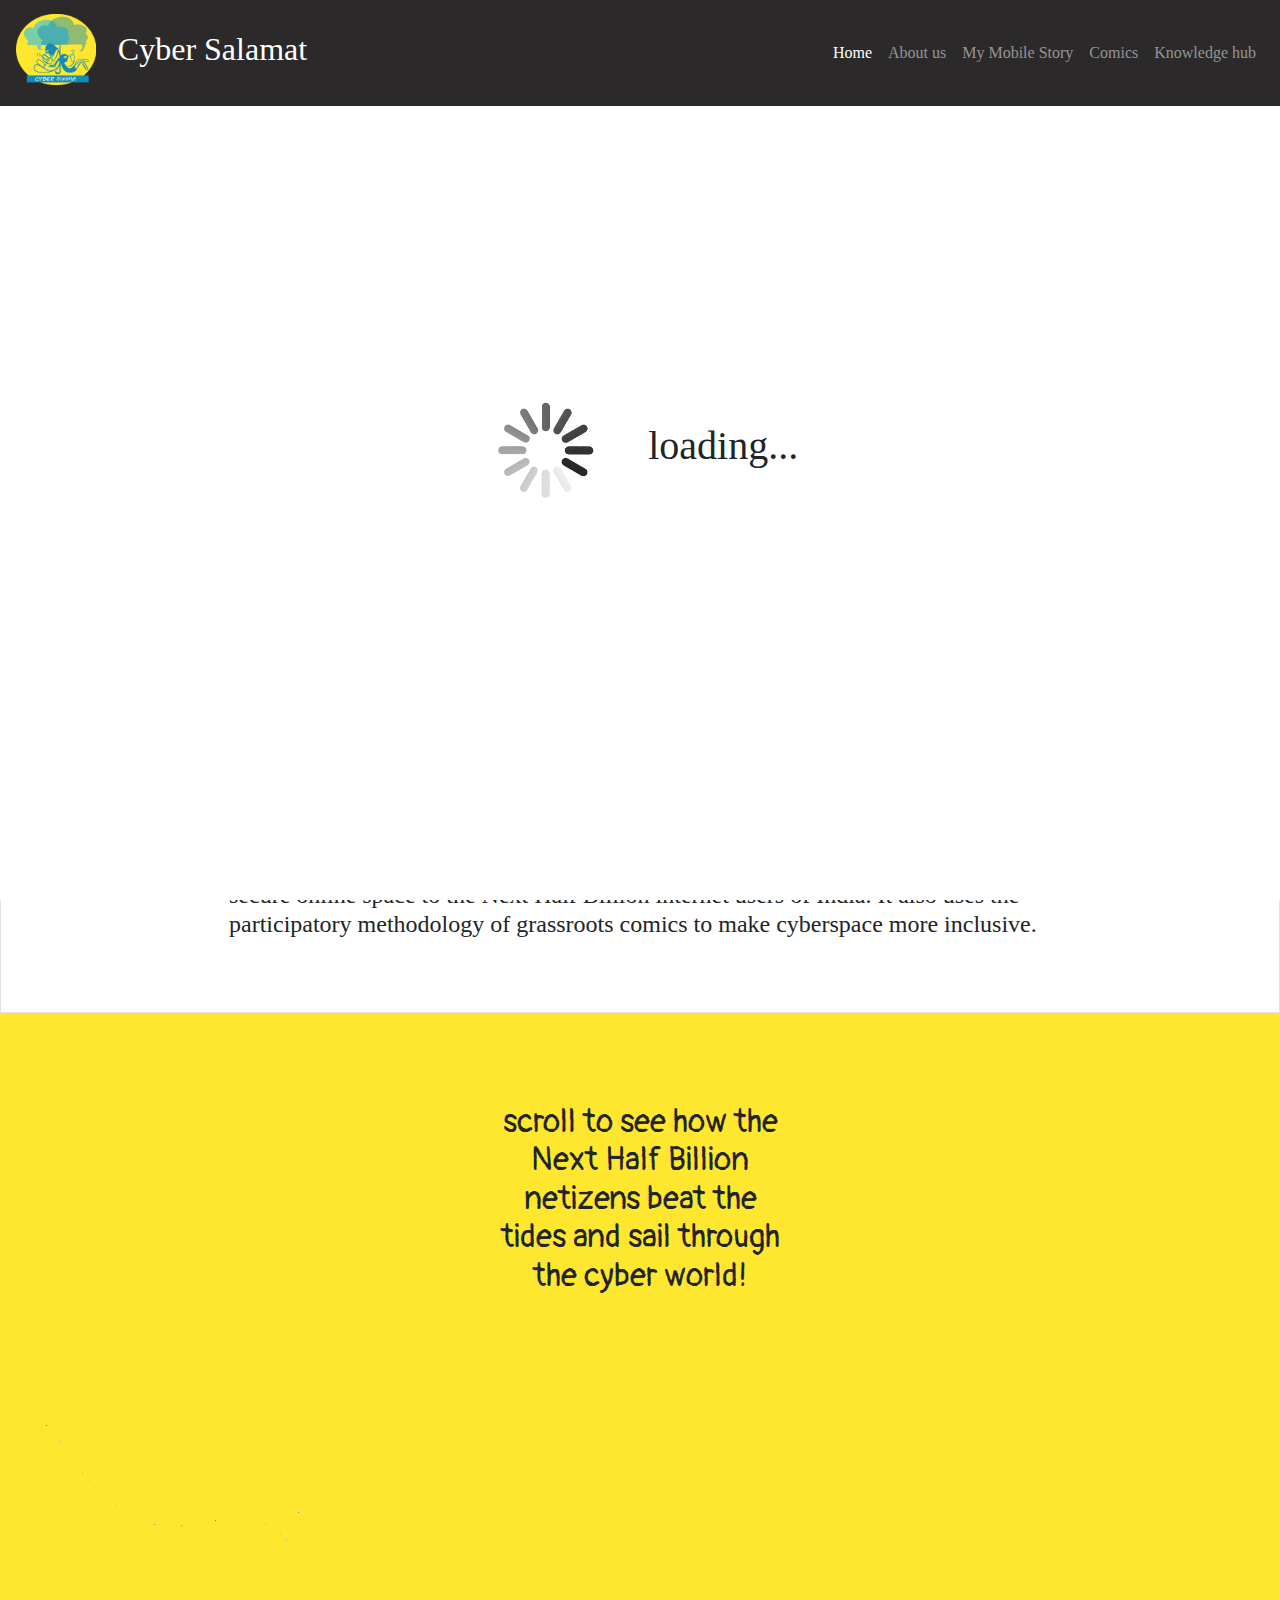
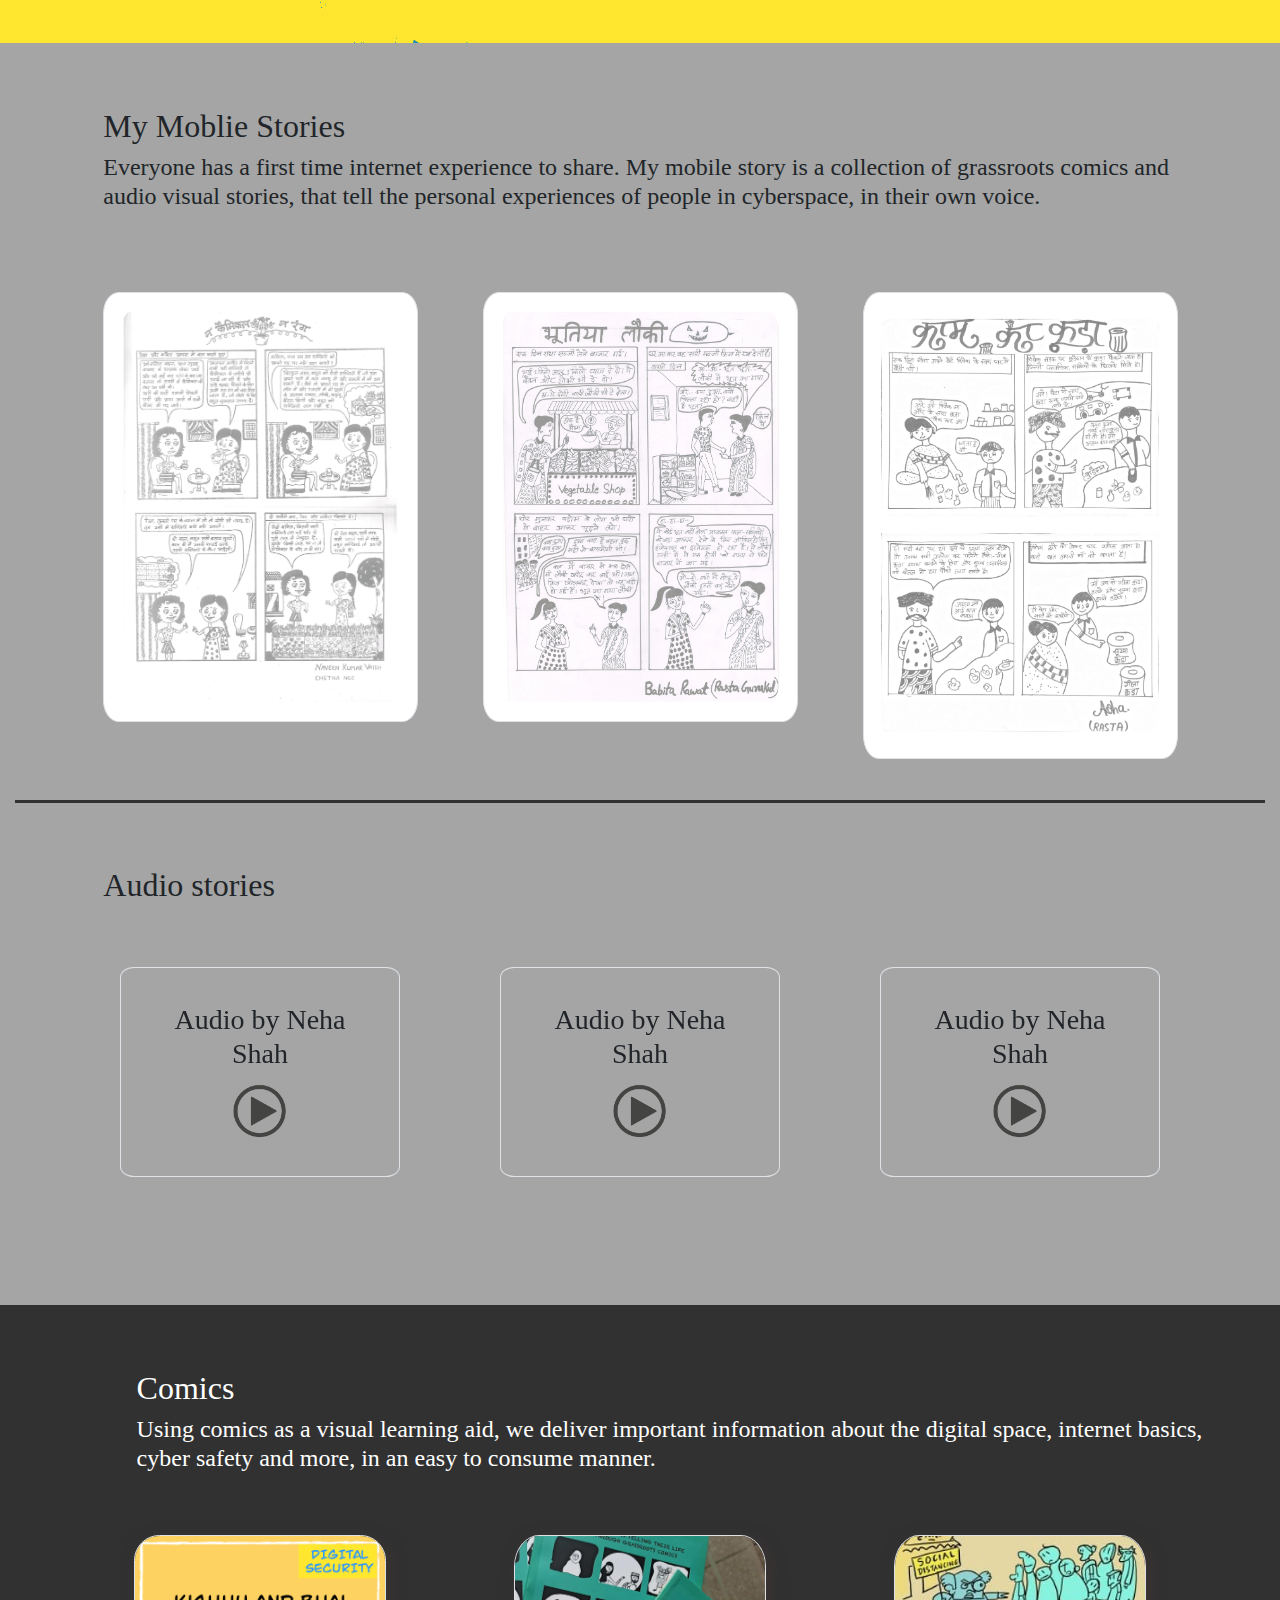
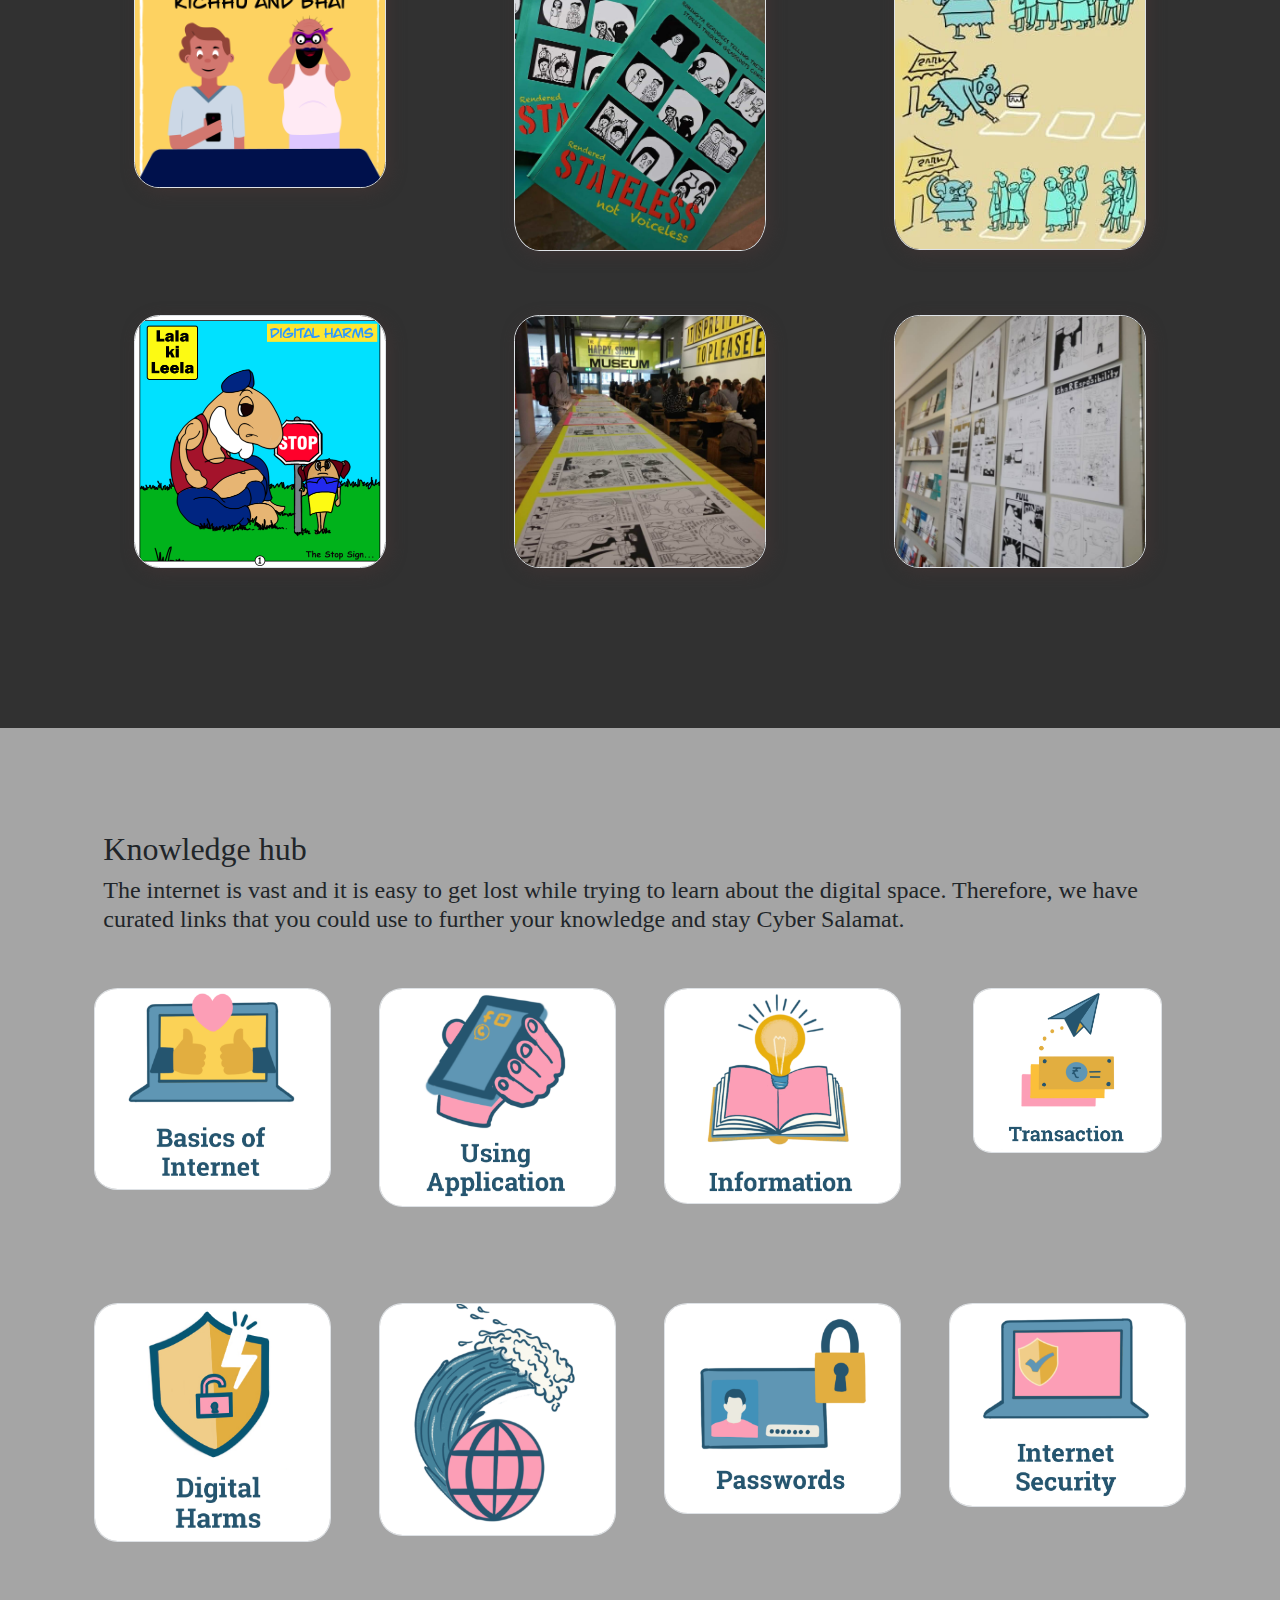
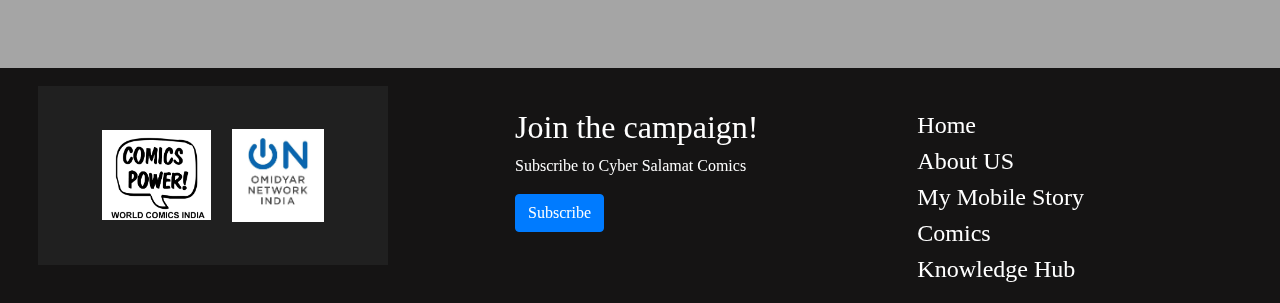
==== index.html @ 1f4165ba "final touches to home" ====
<!DOCTYPE html>
<html lang="en">

<head>
  <!-- Required meta tags -->
  <meta charset="utf-8" />
  <meta name="viewport" content="width=device-width, initial-scale=1, shrink-to-fit=no" />

  <!-- Bootstrap CSS -->
  <link rel="stylesheet" href="https://maxcdn.bootstrapcdn.com/bootstrap/4.0.0/css/bootstrap.min.css"
    integrity="sha384-Gn5384xqQ1aoWXA+058RXPxPg6fy4IWvTNh0E263XmFcJlSAwiGgFAW/dAiS6JXm" crossorigin="anonymous" />

  <!-- font-awesome -->
  <link rel="stylesheet" href="https://cdnjs.cloudflare.com/ajax/libs/font-awesome/4.7.0/css/font-awesome.css" />

  <!-- google - fonts -->
  <link href='https://fonts.googleapis.com/css?family=Pangolin' rel='stylesheet'>

  <link rel="stylesheet" href="./css/index.css" />

  <title>Digital Safty Campaign</title>
  <link rel="shortcut icon" href="./images/logo.ico" />
</head>

<body onresize="calcHeight()">
  <!-- header -->
  <header>

    <div class="loader">
      <img src="./images/loader.gif" alt="loading...">
      <h1>
        loading...
      </h1>
    </div>
    <div class="container-fluid p-0 m-0">

      <nav class="
          navbar navbar-expand-lg navbar-dark 
          scrolling-navbar
        ">
        <!-- <div class="container"> -->


        <a class="navbar-brand nav-title-div" href="#">
          <img src="./images/logo.png" class="nav-img" width="80" height="80" alt="">
          Cyber Salamat
        </a>

        <button class="navbar-toggler" type="button" data-toggle="collapse" data-target="#navbarSupportedContent"
          aria-controls="navbarSupportedContent" aria-expanded="false" aria-label="Toggle navigation">
          <span class="navbar-toggler-icon"></span>
        </button>

        <div class="collapse navbar-collapse" id="navbarSupportedContent">
          <ul class="navbar-nav mr-auto w-100 justify-content-end">
            <li class="nav-item active">
              <a class="nav-link section-name" href="#">Home </a>
            </li>
            <li class="nav-item">
              <a class="nav-link section-name" href="#">About us</a>
            </li>
            <li class="nav-item">
              <a class="nav-link section-name" href="#">My Mobile Story</a>
            </li>
            <li class="nav-item">
              <a class="nav-link section-name" href="#">Comics</a>
            </li>
            <li class="nav-item">
              <a class="nav-link section-name" href="#">Knowledge hub</a>
            </li>
          </ul>
          <!-- <form class="form-inline my-2 my-lg-0">
                <input class="form-control mr-sm-2" type="search" placeholder="Search" aria-label="Search">
                <button class="btn btn-outline-success my-2 my-sm-0" type="submit">Search</button>
              </form> -->
          <!-- <form class="form-inline">
            <div class="md-form my-0 ml-2">
              <input class="form-control" width="120%" type="text" placeholder="Search" aria-label="Search" />
            </div>
          </form> -->
        </div>
        <!-- </div> -->
      </nav>
    </div>

    <div class="container-fluid intro_section">
      <div class="row">
        <div class="col-md-12 text-center text-white header-text">
          <h2>
            Making internet safe and inclusive with comics!
          </h2>
        </div>
      </div>
      <div class="row">
        <div class="col-md-12">
          <img src="./images/cover.gif" alt="" class="cover-img">
        </div>

      </div>
    </div>

    </div>
  </header>
  <!-- header -->

  <!-- main content -->
  <main>
    <div class="container-fluid mt-2 border">
      <div class="row">
        <div class="col-sm-2"></div>
        <div class="col-sm-8">
          <div class="content whitePage">
            <h4>
              Cyber Salamat is a Digital Safety Campaign that aims to educate, and provide a secure
              online space to the Next Half Billion internet users of India. It also uses the
              participatory methodology of grassroots comics to make cyberspace more inclusive.
            </h4>
            <br>
          </div>
        </div>
      </div>
    </div>

    <div class="container-fluid  m-0 p-0">
      <div class="horizontal-section">
        <div class="sticky-wrapper">
          <div class="element-wrapper">

            <img src="./images/00n.gif" class=" horizontal-img" width="100%" alt="img1">

            <div class="horizontal-title text-center">
              <h2>
                scroll to see how the<br>
                Next Half Billion<br>
                netizens beat the<br>
                tides and sail through<br>
                the cyber world!<br>

              </h2>
            </div>

            <div class="horizontal-div">
              <img src="./images/01n.gif" class=" horizontal-img" alt="img1">
              <div class="bubble bubble1">
                <img src="./images/01.png" class="img-fluid" alt="img1">
                <p>All set to diving into the digital world!
                </p>
              </div>

              <div class="bubble bubble2">
                <img src="./images/02.png" class="img-fluid" alt="img1">
                <p>Ohhh mara mara mara ! <br>
                  I hope no shark bytes my data</p>
              </div>

              <div class="bubble bubble3">
                <img src="./images/03.png" class="img-fluid" alt="img1">
                <p>Macchli jal ki rani hai.
                  Online bechne mein <br>
                  kitni asani hai.
                </p>
              </div>
            </div>

            <div class="horizontal-div">
              <img src="./images/02n.gif" class=" horizontal-img" alt="img1">
              <div class="bubble bubble4">
                <img src="./images/04.png" class="img-fluid" alt="img1">
                <p>It is called wi-fi asana.
                  Mind and soul feel uplifted
                </p>
              </div>

              <div class="bubble bubble5">
                <img src="./images/05.png" class="img-fluid" alt="img1">
                <p>Don’t want to stop riding
                  the waves now
                </p>
              </div>

              <div class="bubble bubble6">
                <img src="./images/06.png" class="img-fluid" alt="img1">
                <p>Ha Ha Ha ...All good things
                  come with <br>
                  strings attached
                </p>
              </div>
            </div>

            <div class="horizontal-div">
              <img src="./images/03n.gif" class=" horizontal-img" alt="img1">

              <div class="bubble bubble7">
                <img src="./images/07.png" class="img-fluid" alt="img1">
                <p>Watch out! Candies come
                  with conditions applied.
                </p>
              </div>

              <div class="bubble bubble8">
                <img src="./images/08.png" class="img-fluid" alt="img1">
                <p> Ye jo public hai<br>
                  Sab JaanNa Chahti Hai.<br>
                  Be careful
                </p>
              </div>
            </div>

            <div class="horizontal-div">
              <img src="./images/04n.gif" class=" horizontal-img" alt="img1">

              <div class="bubble bubble9">
                <img src="./images/09.png" class="img-fluid" alt="img1">
                <p>Scrolling is fun<br>
                  Trolling is not
                </p>
              </div>

              <div class="bubble bubble10">
                <img src="./images/10.png" class="img-fluid" alt="img1">
                <p>WARNING: Data hackers ahead!
                  Stay in control of the steering wheel
                </p>
              </div>
            </div>

            <div class="horizontal-div">
              <img src="./images/05n.gif" class=" horizontal-img" alt="img1">

              <div class="bubble bubble11">
                <img src="./images/11.png" class="img-fluid" alt="img1">
                <p>Now we are Doctors without Borders.
                  Thanks to the Telemedicine
                </p>
              </div>

              <div class="bubble bubble12">
                <img src="./images/12.png" class="img-fluid" alt="img1">
                <p>Digital-Divide is there.
                  But Netizens are also Multiplying!
                </p>
              </div>
            </div>
          </div>
        </div>
      </div>
    </div>



    <div class="container-fluid comics">
      <div class="container">

        <div class="row comics-heading">
          <h2>
            My Moblie Stories
          </h2>
          <h4>
            Everyone has a first time internet experience to share. My mobile story is a collection of grassroots
            comics and audio visual stories, that tell the personal experiences of people in cyberspace, in their
            own voice.
          </h4>
        </div>

        <div class="row  d-flex align-items-stretch">

          <div class="col-md-4">
            <div class="comic-img-div text-center border">
              <img src="./images/comic1.jpg" class="comic-img" alt="img">
            </div>
          </div>

          <div class="col-md-4">
            <div class="comic-img-div text-center border">
              <img src="./images/comic2.jpg" class="comic-img" alt="img">
            </div>
          </div>

          <div class="col-md-4">
            <div class="comic-img-div text-center border">
              <img src="./images/comic3.jpg" class="comic-img" alt="img">
            </div>
          </div>
        </div>
      </div>
      <div class="hr-black mt-4"></div>
      <div class="container audio">
        <div class="row audio-heading">
          <h2>
            Audio stories
          </h2>
        </div>
        <div class="row">
          <div class="col-md-4 text-center ">
            <audio id="track1">
              <source src="./audio/audio1.mp3" type="audio/mpeg" />
            </audio>

            <div class="playpause border">
              <h3>
                Audio by Neha Shah
              </h3>

              <img src="./images/play.png" id="playpause1" calt="play">
            </div>

          </div>

          <div class="col-md-4 text-center ">
            <audio id="track2">
              <source src="./audio/audio1.mp3" type="audio/mpeg" />
            </audio>
            <div class="playpause border">
              <h3>
                Audio by Neha Shah
              </h3>
              <img src="./images/play.png" id="playpause2" alt="play">
            </div>
          </div>

          <div class="col-md-4 text-center ">
            <audio id="track3">
              <source src="./audio/audio1.mp3" type="audio/mpeg" />
            </audio>
            <div class="playpause border">
              <h3>
                Audio by Neha Shah
              </h3>
              <img src="./images/play.png" id="playpause3" width="" alt="play">
            </div>
          </div>
        </div>
      </div>
    </div>


    <div class="container-fluid posts">
      <div class="container">
        <div class="row insta-heading text-white">
          <h2>
            Comics
          </h2>
          <h4>
            Using comics as a visual learning aid, we deliver important information about
            the digital space, internet basics, cyber safety and more, in an easy to consume manner.
          </h4>
        </div>

        <div class="row d-flex align-items-stretch">
          <div class="col-sm-4 p-4">
            <div class="instaPost m-2 text-center">
              <img src="./images/post1.png" class="border img-insta" width="100%" alt="img_post">
            </div>
          </div>

          <div class="col-sm-4 p-4">
            <div class="instaPost m-2 text-center">
              <img src="./images/post2.jpg" class="border img-insta" width="100%" alt="img_post">
            </div>
          </div>

          <div class="col-sm-4 p-4">
            <div class="instaPost m-2 text-center ">
              <img src="./images/post3.jpg" class="border img-insta" width="100%" alt="img_post">
            </div>
          </div>
        </div>

        <div class="row d-flex align-items-stretch">
          <div class="col-sm-4 p-4">
            <div class="instaPost m-2 text-center ">
              <img src="./images/post4.png" class="border img-insta" width="100%" alt="img_post">
            </div>
          </div>

          <div class="col-sm-4 p-4">
            <div class="instaPost m-2 text-center">
              <img src="./images/post5.jpg" class="border img-insta" width="100%" alt="img_post">
            </div>
          </div>

          <div class="col-sm-4 p-4">
            <div class="instaPost m-2 text-center">
              <img src="./images/post6.jpg" class="border img-insta" width="100%" alt="img_post">
            </div>
          </div>
        </div>
      </div>
    </div>


    <div class="container-fluid edu">
      <div class="container">

        <div class="row edu-heading text-black">
          <h2>
            Knowledge hub
          </h2>
          <h4>
            The internet is vast and it is easy to get lost while trying to learn about the digital space. Therefore, we
            have curated links that you could use to further your knowledge and stay Cyber Salamat.
          </h4>
        </div>
        <div class="row pb-4">
          <div class="col-md-3 text-center align-items-stretch  p-4">
            <a href="#">
              <img src="./images/edu1.png" class="border edu-img" width="100%" alt="img1">
            </a>
          </div>

          <div class="col-md-3 text-center align-items-stretch p-4">
            <a href="#">
              <img src="./images/edu2.png" class="edu-img border" width="100%" alt="img1">
            </a>
          </div>

          <div class="col-md-3 text-center align-items-stretch p-4">
            <a href="#">
              <img src="./images/edu3.png" class="edu-img border" width="100%" alt="img1">
            </a>
          </div>

          <div class="col-md-3 text-center align-items-stretch p-4">
            <a href="#">
              <img src="./images/edu4.png" class="edu-img border" width="80%" alt="img1">
            </a>
          </div>
        </div>

        <div class="row pt-4">
          <div class="col-md-3 text-center align-items-stretch p-4">
            <a href="#">
              <img src="./images/edu5.png" class="edu-img border" width="100%" alt="img1">
            </a>
          </div>

          <div class="col-md-3 text-center align-items-stretch p-4">
            <a href="#">
              <img src="./images/edu6.png" class="border edu-img" width="100%" alt="img1">
            </a>
          </div>

          <div class="col-md-3 text-center align-items-stretch p-4">
            <a href="#">
              <img src="./images/edu7.png" class="border edu-img" width="100%" alt="img1">
            </a>
          </div>

          <div class="col-md-3 text-center align-items-stretch p-4">
            <a href="#">
              <img src="./images/edu8.png" class="border edu-img" width="100%" alt="img1">
            </a>
          </div>
        </div>
      </div>
    </div>


    <div class="container">

    </div>
  </main>
  <!-- main content -->

  <!-- footer bar -->
  <footer class="text-white">
    <div class="container-fluid">
      <div class="row">
        <div class="col-md-4 text-center footer-div">
          <div class="footer-logo">
            <img src="./images/logo_footer.png" alt="footer1" width="45%">
            <img src="./images/logo1_footer.jpg" alt="footer2" width="39%">

          </div>
        </div>
        <div class="col-md-4 ">
          <div class="subscribe">
            <div class="row link-heading text-center">
              <h2>
                Join the campaign!
              </h2>
              <br>
              <p>
                Subscribe to Cyber Salamat Comics
              </p>

              <button class="btn btn-primary" type="submit">Subscribe</button>
            </div>
            
            <div class="icons">

            </div>
            <!-- <div class="row link-lists justify-content-center">
              <ul>
                <li>
                  About Us
                </li>
                <li>
                  Comics
                </li>
                <li>
                  Campaigns
                </li>
                <li>
                  Blogs
                </li>
              </ul>
            </div> -->
          </div>
        </div>
        <div class="col-md-4 links text-center">
          <ul>
            <li>
              Home
            </li>
            <li>
              About US
            </li>
            <li>
              My Mobile Story
            </li>
            <li>
              Comics
            </li>
            <li>
              Knowledge Hub
            </li>
          </ul>
        </div>
      </div>
    </div>

  </footer>
  <!-- footer bar -->

  <!-- Optional JavaScript -->
  <!-- jQuery first, then Popper.js, then Bootstrap JS -->
  <script src="https://code.jquery.com/jquery-3.2.1.slim.min.js"
    integrity="sha384-KJ3o2DKtIkvYIK3UENzmM7KCkRr/rE9/Qpg6aAZGJwFDMVNA/GpGFF93hXpG5KkN"
    crossorigin="anonymous"></script>
  <script src="https://cdnjs.cloudflare.com/ajax/libs/popper.js/1.12.9/umd/popper.min.js"
    integrity="sha384-ApNbgh9B+Y1QKtv3Rn7W3mgPxhU9K/ScQsAP7hUibX39j7fakFPskvXusvfa0b4Q"
    crossorigin="anonymous"></script>
  <script src="https://maxcdn.bootstrapcdn.com/bootstrap/4.0.0/js/bootstrap.min.js"
    integrity="sha384-JZR6Spejh4U02d8jOt6vLEHfe/JQGiRRSQQxSfFWpi1MquVdAyjUar5+76PVCmYl"
    crossorigin="anonymous"></script>
  <script src="./js/index.js" type="text/javascript"></script>
</body>

</html>
---- css/index.css ----
* {
  margin: 0;
  padding: 0;
  font-family: Cambria, Cochin, Georgia, Times, "Times New Roman", serif;
}
/* body,
html{
  height: 100%;
} */

#header {
  position: absolute;
  z-index: 10;
  width: 100%;
}

.loader {
  position: fixed;
  z-index: 99;
  top: 0;
  left: 0;
  width: 100vw;
  height: 100vh;
  background: white;
  display: flex;
  justify-content: center;
  align-items: center;
}

.loader > img {
  width: 10%;
  margin-right: 3%;
}

.loader.hidden {
  animation: fadeOut 1s;
  animation-fill-mode: forwards;
}

@keyframes fadeOut {
  100% {
      opacity: 0;
      visibility: hidden;
  }
}

.header-text h2{
  font-size: 200%;
  text-align: center;
  padding-top: 3%;
}

.cover-img{
  margin: 3% 7%;
  width: 86%;
}

.intro_section {
  /* height: calc(100vh - 10px); */
  /* height: 100vh; */
  background-color: rgba(0, 0, 0, 0.7);
  /* background-image: url("../images/cover1.gif"); */
  /* background-position: center; */
  /* background-repeat: no-repeat; */
  /* background-size: cover; */
  padding-top: 106px;
  /* padding: 10% 0 0% 0; */
  width: 100%;
}


.navbar-dark {
  background-color: rgb(43, 41, 41) !important;
}

.nav-img {
  position: relative;
  top: 1px;
  margin-right: 5%;
}

.nav-title-div {
  visibility: visible;
  font-size: 200%;
}


.header-imgText{
  position: relative;
  top: 12%;
}

.header-imgText img{
  width: 16%;
  padding-left: 2%;
}

.header-imgText h2{
  position: relative;
  top: 23%;
}


.w-100 {
  width: 100% !important;
}

.whitePage{
  margin-top: 5%;
  margin-bottom: 5%;
}

/* 
#header-text h1 {
  font-weight: 500;
  font-size: 325%;
  line-height: 110%;
} */

.hr-white {
  border-top: 3px white solid;
}

.hr-black {
  border-top: 3px #313131 solid;
}

.horizontal-section {
  background-color: white;
}

.sticky-wrapper {
  position: sticky;
  top: 170px;
  width: 100%;
  overflow: hidden;
}

.element-wrapper {
  min-width: 100%;
  position: relative;
  display: flex;
}

.horizontal-img {
  height: calc(100vh - 270px);
  z-index: 10;
  margin-left: -1px;
}
.horizontal-div {
  position: relative;
}
.bubble img {
  position: relative;
}
.bubble {
  top: 0%;
  position: absolute;
  z-index: 20;
}
@media (min-width: 991px) {
  .bubble {
    opacity: 0;
  }
}
.horizontal-title {
  z-index: 20;
  position: absolute;
  padding-top: 90px;
  /* font-family: ; */

  vertical-align: middle;
  width: 100%;
  height: 100%;
}

.horizontal-title h2{
  font-family: 'Pangolin';
}

.bubble1 {
  left: 13%;
  width: 18%;
}
.bubble2 {
  left: 33%;
  width: 21%;
}
.bubble3 {
  left: 57%;
  width: 21%;
  top: 0%;
}
.bubble4 {
  left: 9%;
  width: 28%;
}
.bubble5 {
  left: 50%;
  top: 18%;
  width: 13%;
}
.bubble6 {
  left: 81%;
  width: 21%;
}
.bubble7 {
  left: 30%;
  width: 23%;
  top: 3%;
}
.bubble8 {
  left: 86%;
  width: 16%;
  top: 12%;
}
.bubble9 {
  left: 17%;
  width: 12%;
  top: 8%;
}
.bubble10 {
  left: 61%;
  width: 25%;
}
.bubble11 {
  left: 17%;
  width: 23%;
}

.bubble12 {
  left: 47%;
  width: 17%;
}

.bubble p {
  font-family: 'Pangolin';
  font-weight: 600;
  font-size: 110%;
  position: absolute;
  text-align: center;
}
.bubble1 p {
  left: 10%;
  width: 80%;
  top: 16%;
}
.bubble2 p {
  left: 16%;
  width: 69%;
  top: 17%;
  /* font-size: 130% !important; */
}
.bubble3 p {
  left: 20%;
  width: 60%;
  top: 25%;
}
.bubble4 p {
  left: 13%;
  width: 76%;
  top: 25%;
  font-size: 130%;
}
.bubble5 p {
  left: 28%;
  width: 54%;
  top: 36%;
}
.bubble6 p {
  left: 27%;
  width: 60%;
  top: 25%;
}
.bubble7 p {
  left: 16%;
  width: 73%;
  top: 28%;
}
.bubble8 p {
  left: 25%;
  width: 52%;
  top: 37%;
}
.bubble9 p {
  left: 7%;
  width: 86%;
  top: 24%;
}
.bubble10 p {
  left: 23%;
  width: 60%;
  top: 28%;
}
.bubble11 p {
  left: 10%;
  width: 81%;
  top: 25%;
}
.bubble12 p {
  left: 20%;
  width: 66%;
  top: 21%;
}

.edu{
  padding-top: 8%;
  padding-bottom: 8%;
  background-color: #A5A5A5;
}
.edu-heading{
  padding-left: 3%;
  padding-bottom: 2%;
}

.edu-img{
  border-radius: 10%;
}

.comics-heading {
  padding-left: 3%;
  padding-bottom: 5%;
}

.comics {
  padding-top: 5%;
  padding-bottom: 10%;
  background-color: #A5A5A5;
}

.comic-img-div {
  padding: 5%;
  margin: 5%;
  border-radius: 5%;
  width: 90%;
  display: flex;
  flex-direction: row;
  justify-content: center;
  background-color: white;

}

.comic-img {
  width: 100%;
  height: 100%;
  margin: auto;
  transition: 0.5s;
  opacity: 0.5;
  border-radius: 5%;

}

.comic-img:hover {
  transform: scale(1.3);
  z-index: 2;
  opacity: 1;
  box-shadow: 0 25px 40px rgba(0, 0, 0, 0.5);
  border-radius: 5%;

}

.posts{
  background-color: #313131;
  padding-top: 5%;
  padding-bottom: 10%;
}

.insta-heading {
  padding-left: 6%;
  padding-bottom: 2%;
}

.img-insta {
  display: block;
  width: 80%;
  border-radius: 10%;
  height: auto;
  margin: auto;
  box-shadow: rgb(61, 51, 51) 4px 4px 15px;
}

.audio{
  background-color: #A5A5A5;
  padding-top: 5%;
  /* padding-bottom: 10%; */
}
.audio-heading{
  padding-left: 3%;
  padding-bottom: 5%;
}

.playpause img {
  margin: 0 35%;
  width: 30%;
}
.playpause{
  padding: 10%;
  margin: 0 10%;
  border-radius: 5%;
}


footer {
  background-color: #151414;
  height: 100%;
  /* padding: 3% 0 2% 0; */
}

.footer-div{
padding-left: 3%;
padding-right: 3%;
}

.footer-logo {
  background-color: #202020;

  margin-top: 5%;
  padding: 10%;
  margin-bottom: 5%;
}

.footer-logo img{
  padding: 3%;
}
.link-heading{
  width: 90%;
  margin: 0 auto;
}

.subscribe{
  padding: 10% 15%;
}

.links{
  padding-top: 3%;
  padding-left: 5%;
}

.link-lists{
  font-size: 130%;
  
}

.link-lists ul{
  list-style-type: none;
  position: absolute;
}

.links ul {
  text-align: left !important;
  list-style-type: none;
  font-size: 150%;
  /* padding: 0;
  margin: 0; */
}
.icons li {
  display: inline-block;
}

.icons a i {
  display: block;
  width: 40px;
  height: 40px;
  border-radius: 50%;
  text-align: center;
  line-height: 40px;
  background: #000;
  margin-right: 5px;
  color: #fff;
}

.icons a i.fa-facebook {
  background-color: #3b5998;
}
.icons a i.fa-twitter {
  background-color: #55acee;
}
.icons a i.fa-google-plus {
  background-color: #dd4b39;
}
.icons a i.fa-linkedin {
  background-color: #0976b4;
}
.icons a i.fa-instagram {
  background-color: #b7242a;
}
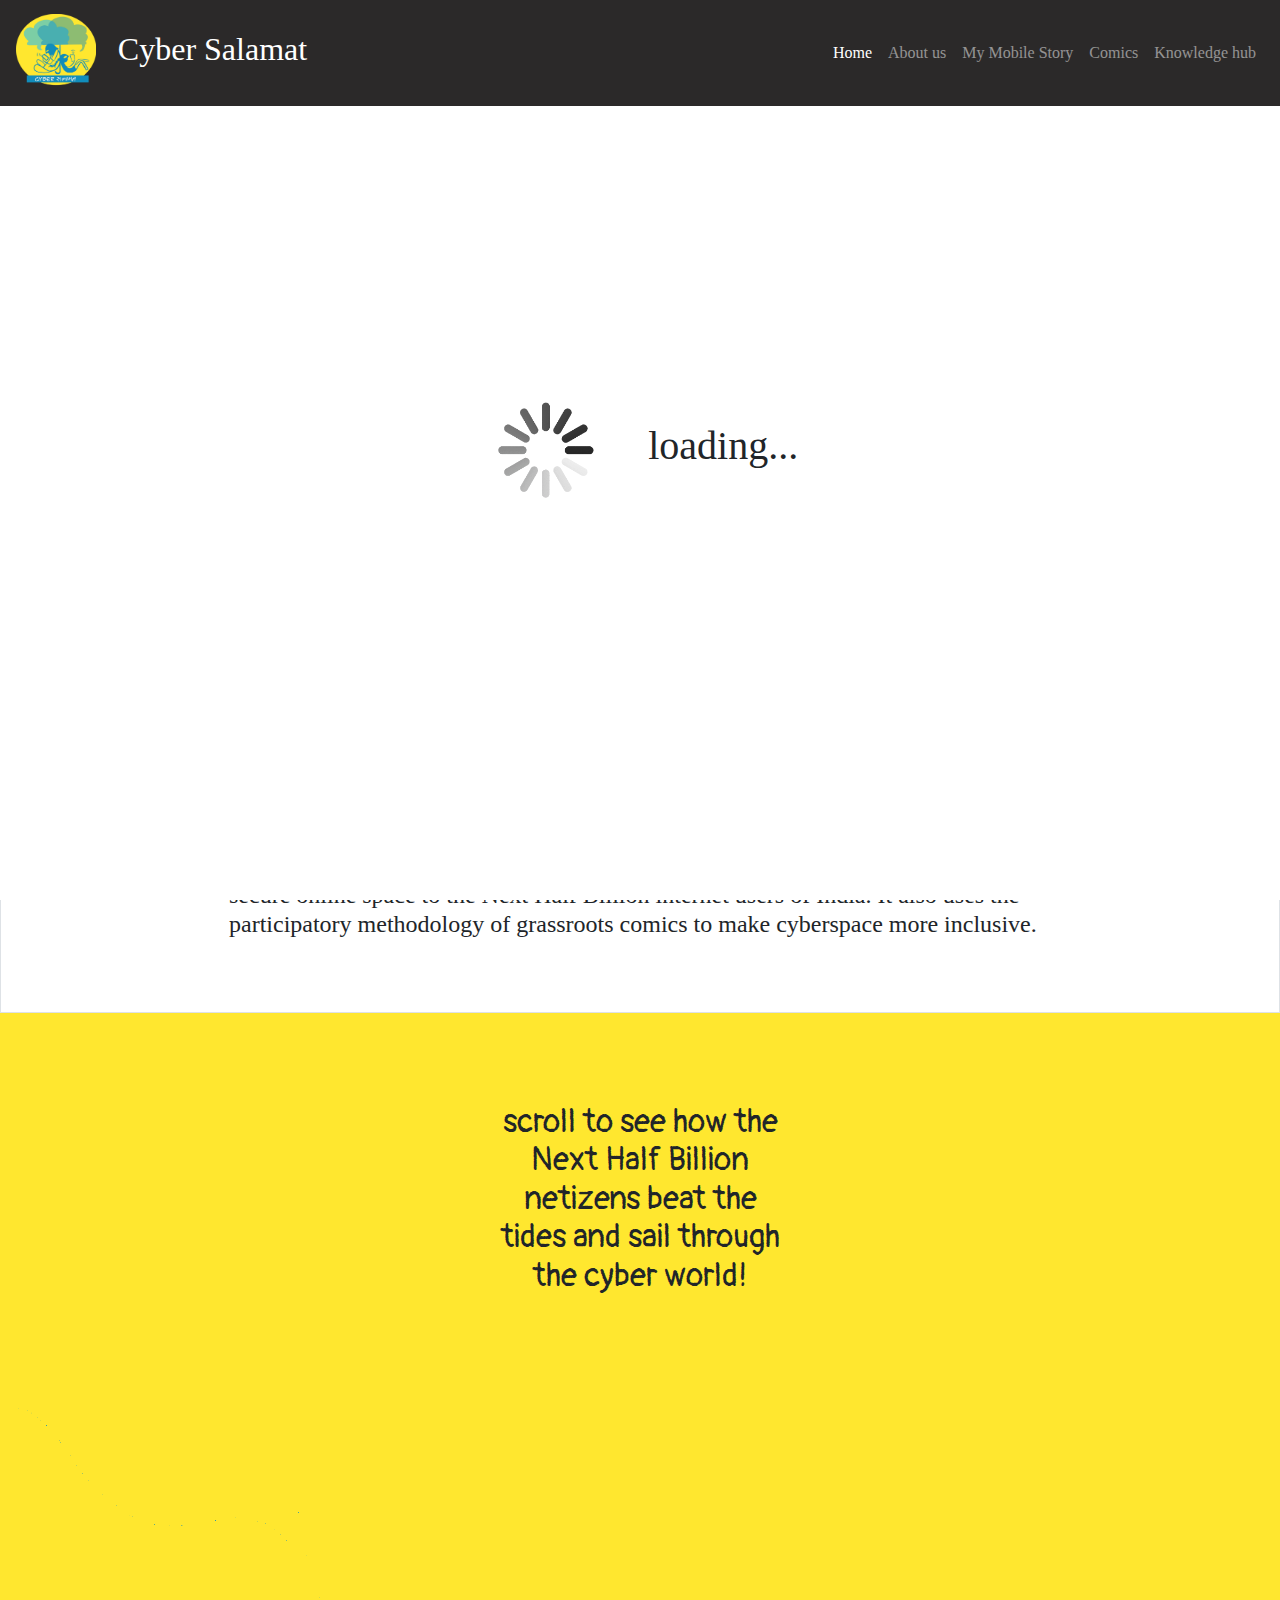
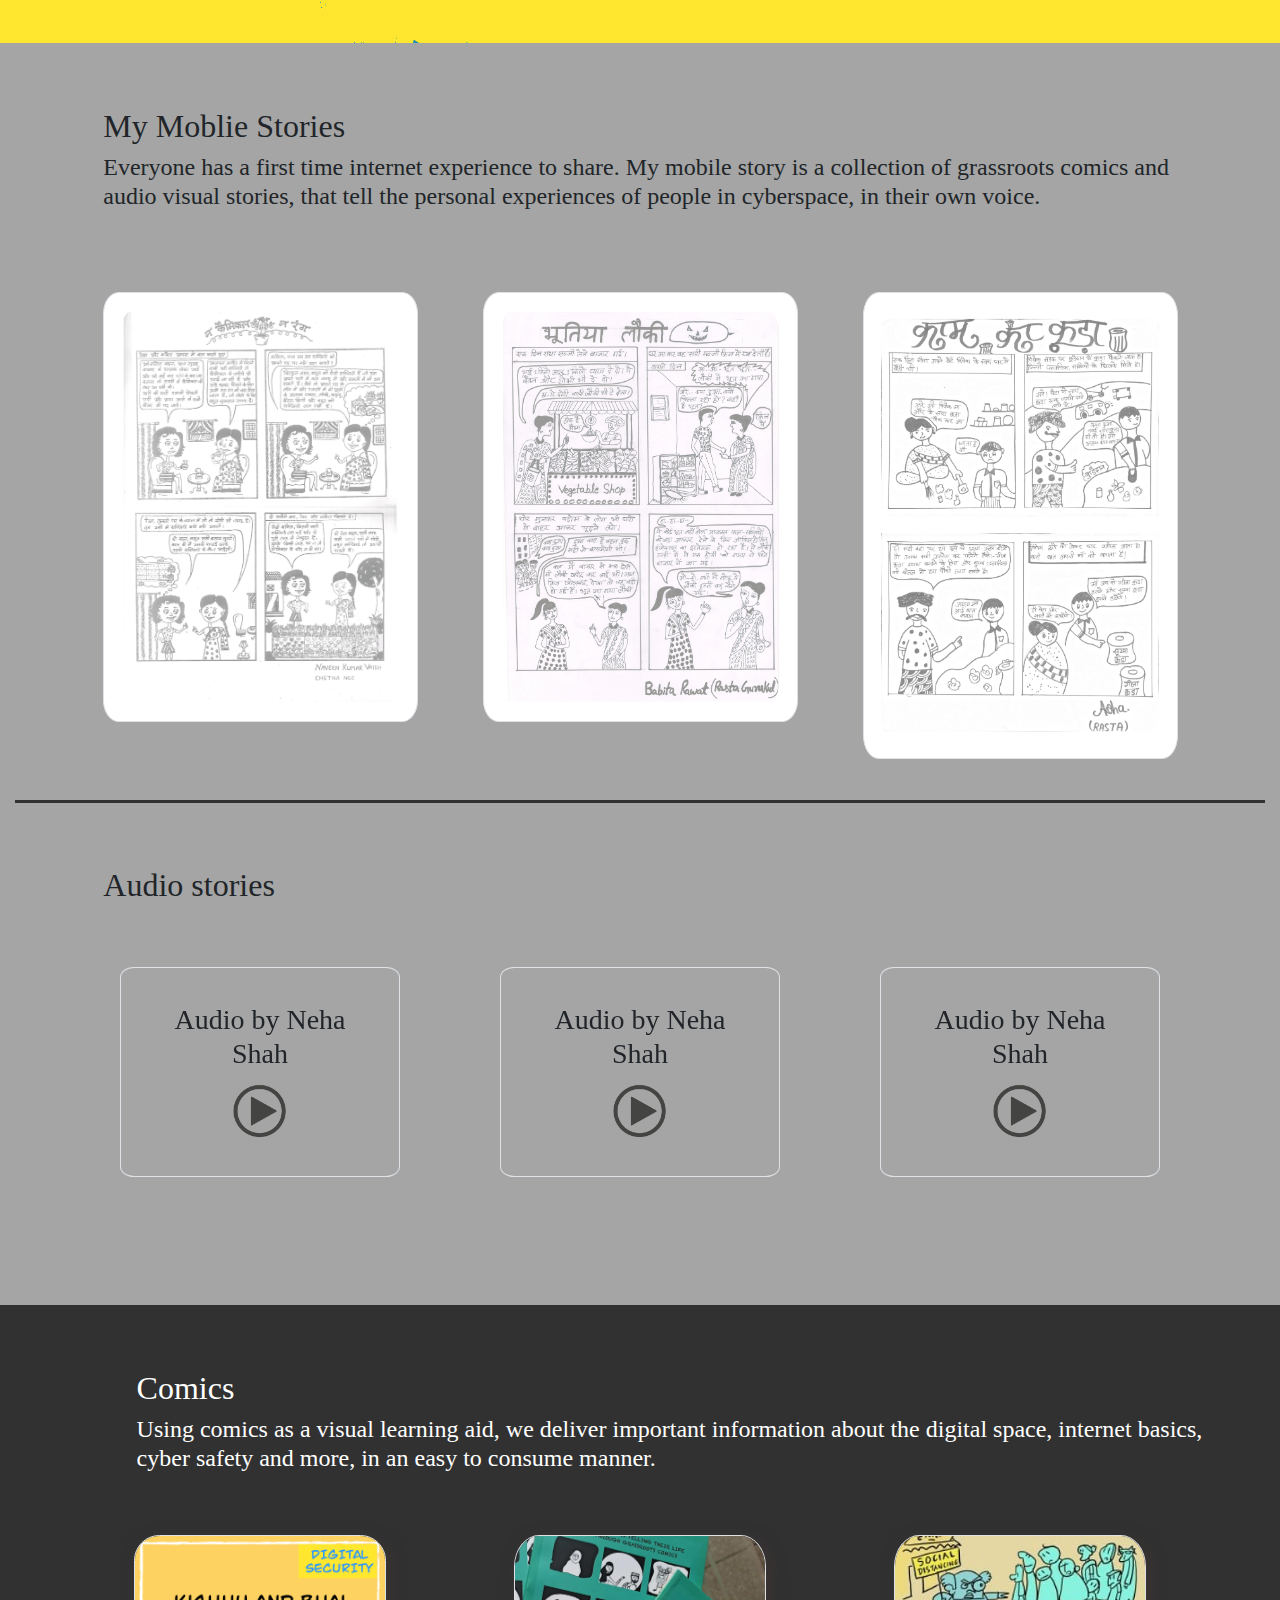
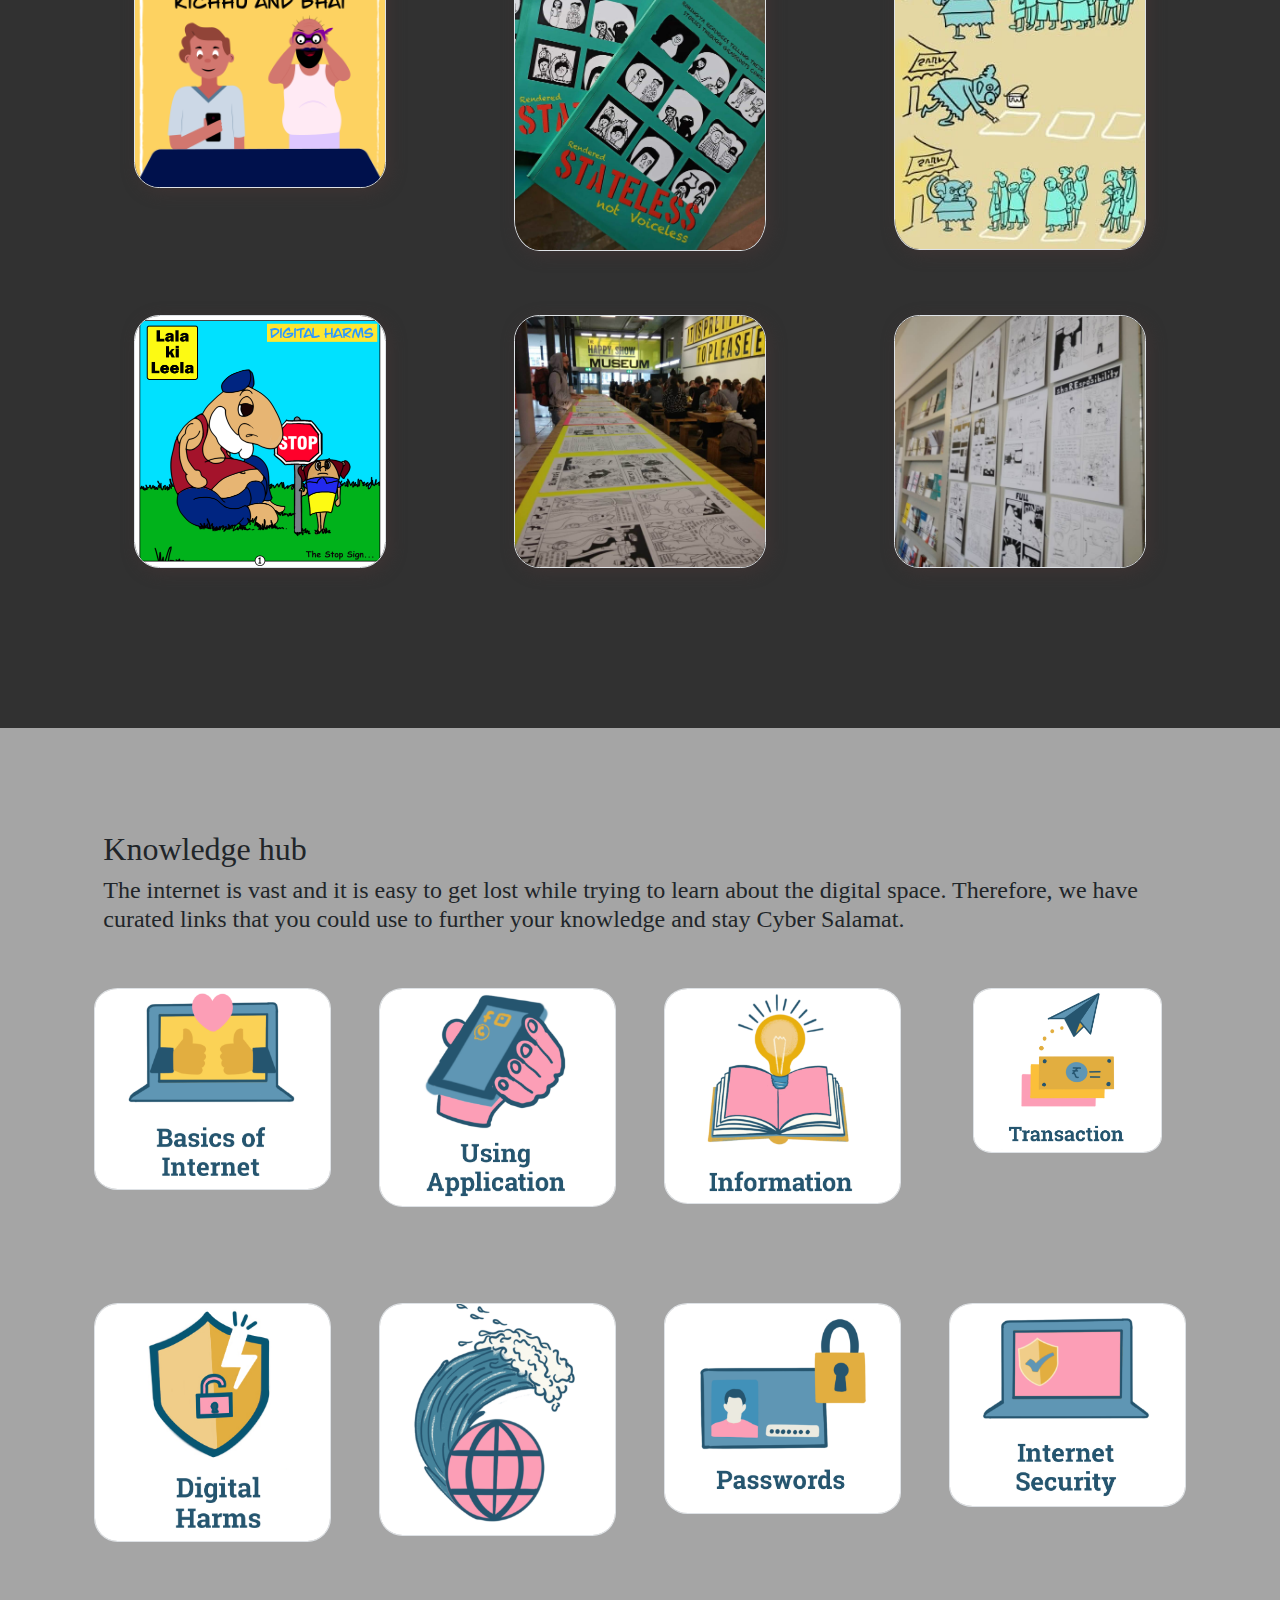
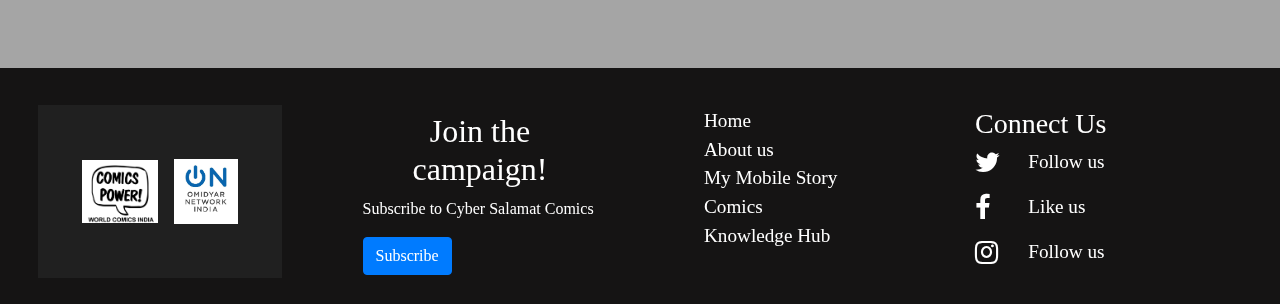
==== commit d9510be8: "bubble text" ====
--- a/index.html
+++ b/index.html
@@ -18,7 +18,7 @@
 
   <link rel="stylesheet" href="./css/index.css" />
 
-  <title>Digital Safty Campaign</title>
+  <title>Digital Safety Campaign</title>
   <link rel="shortcut icon" href="./images/logo.ico" />
 </head>
 
@@ -143,7 +143,7 @@
               <img src="./images/01n.gif" class=" horizontal-img" alt="img1">
               <div class="bubble bubble1">
                 <img src="./images/01.png" class="img-fluid" alt="img1">
-                <p>All set to diving into the digital world!
+                <p>All set to dive into the digital world!
                 </p>
               </div>
 
@@ -155,7 +155,7 @@
 
               <div class="bubble bubble3">
                 <img src="./images/03.png" class="img-fluid" alt="img1">
-                <p>Macchli jal ki rani hai.
+                <p>Macchli jal ki rani hai.<br>
                   Online bechne mein <br>
                   kitni asani hai.
                 </p>
@@ -192,8 +192,8 @@
 
               <div class="bubble bubble7">
                 <img src="./images/07.png" class="img-fluid" alt="img1">
-                <p>Watch out! Candies come
-                  with conditions applied.
+                <p>Watch out! Candies comewith<br>
+                   conditions applied.
                 </p>
               </div>
 
@@ -229,7 +229,7 @@
 
               <div class="bubble bubble11">
                 <img src="./images/11.png" class="img-fluid" alt="img1">
-                <p>Now we are Doctors without Borders.
+                <p>Now we are Doctors without Borders.<br>
                   Thanks to the Telemedicine
                 </p>
               </div>
@@ -466,14 +466,14 @@
   <footer class="text-white">
     <div class="container-fluid">
       <div class="row">
-        <div class="col-md-4 text-center footer-div">
+        <div class="col-md-3 text-center footer-div">
           <div class="footer-logo">
             <img src="./images/logo_footer.png" alt="footer1" width="45%">
             <img src="./images/logo1_footer.jpg" alt="footer2" width="39%">
 
           </div>
         </div>
-        <div class="col-md-4 ">
+        <div class="col-md-3 ">
           <div class="subscribe">
             <div class="row link-heading text-center">
               <h2>
@@ -486,10 +486,7 @@
 
               <button class="btn btn-primary" type="submit">Subscribe</button>
             </div>
-            
-            <div class="icons">
-
-            </div>
+
             <!-- <div class="row link-lists justify-content-center">
               <ul>
                 <li>
@@ -508,13 +505,13 @@
             </div> -->
           </div>
         </div>
-        <div class="col-md-4 links text-center">
+        <div class="col-md-3 links text-center">
           <ul>
             <li>
               Home
             </li>
             <li>
-              About US
+              About us
             </li>
             <li>
               My Mobile Story
@@ -526,6 +523,47 @@
               Knowledge Hub
             </li>
           </ul>
+        </div>
+        <div class="col-md-3 social-media">
+          <h3>
+            Connect Us
+          </h3>
+          <div class="row">
+            <div class="col-md-2">
+              <i class="fa fa-twitter"></i>
+            </div>
+            <div class="col-md-10">
+              <p>Follow us </p>
+            </div>
+          </div>
+          
+          <div class="row">
+            <div class="col-md-2">
+              <i class="fa fa-facebook"></i>
+            </div>
+            <div class="col-md-10">
+              <p>Like us</p>
+            </div>
+          </div>
+          
+          <div class="row">
+            <div class="col-md-2">
+              <i class="fa fa-instagram"></i>
+            </div>
+            <div class="col-md-10">
+              <p>Follow us </p>
+            </div>
+          </div>
+<!--           
+          <div class="row">
+            <div class="col-md-2">
+              <i class="fa fa-twitter"></i>
+            </div>
+            <div class="col-md-10">
+              <p>Visit us </p>
+            </div>
+          </div> -->
+
         </div>
       </div>
     </div>
--- a/css/index.css
+++ b/css/index.css
@@ -211,7 +211,7 @@
 }
 .bubble8 {
   left: 86%;
-  width: 16%;
+  width: 17%;
   top: 12%;
 }
 .bubble9 {
@@ -246,10 +246,10 @@
   top: 16%;
 }
 .bubble2 p {
-  left: 16%;
-  width: 69%;
-  top: 17%;
-  /* font-size: 130% !important; */
+  left: 17%;
+  width: 70%;
+  top: 16%;
+  font-size: 95% !important;
 }
 .bubble3 p {
   left: 20%;
@@ -260,7 +260,7 @@
   left: 13%;
   width: 76%;
   top: 25%;
-  font-size: 130%;
+  /* font-size: 130%; */
 }
 .bubble5 p {
   left: 28%;
@@ -273,14 +273,14 @@
   top: 25%;
 }
 .bubble7 p {
-  left: 16%;
+  left: 17%;
   width: 73%;
   top: 28%;
 }
 .bubble8 p {
-  left: 25%;
-  width: 52%;
-  top: 37%;
+  left: 21%;
+  width: 65%;
+  top: 40%;
 }
 .bubble9 p {
   left: 7%;
@@ -290,7 +290,7 @@
 .bubble10 p {
   left: 23%;
   width: 60%;
-  top: 28%;
+  top: 33%;
 }
 .bubble11 p {
   left: 10%;
@@ -414,8 +414,8 @@
 .footer-logo {
   background-color: #202020;
 
-  margin-top: 5%;
-  padding: 10%;
+  margin-top: 15%;
+  padding: 20% 10%;
   margin-bottom: 5%;
 }
 
@@ -428,7 +428,8 @@
 }
 
 .subscribe{
-  padding: 10% 15%;
+  padding: 10% 5%;
+  margin-top: 5%;
 }
 
 .links{
@@ -436,8 +437,19 @@
   padding-left: 5%;
 }
 
+.social-media{
+  margin-top: 3%;
+}
+
+.social-media i{
+  font-size: 170%;
+  padding-top: 4%;
+}
+.social-media p {
+  font-size: 120%;
+}
 .link-lists{
-  font-size: 130%;
+  font-size: 100%;
   
 }
 
@@ -449,7 +461,7 @@
 .links ul {
   text-align: left !important;
   list-style-type: none;
-  font-size: 150%;
+  font-size: 120%;
   /* padding: 0;
   margin: 0; */
 }
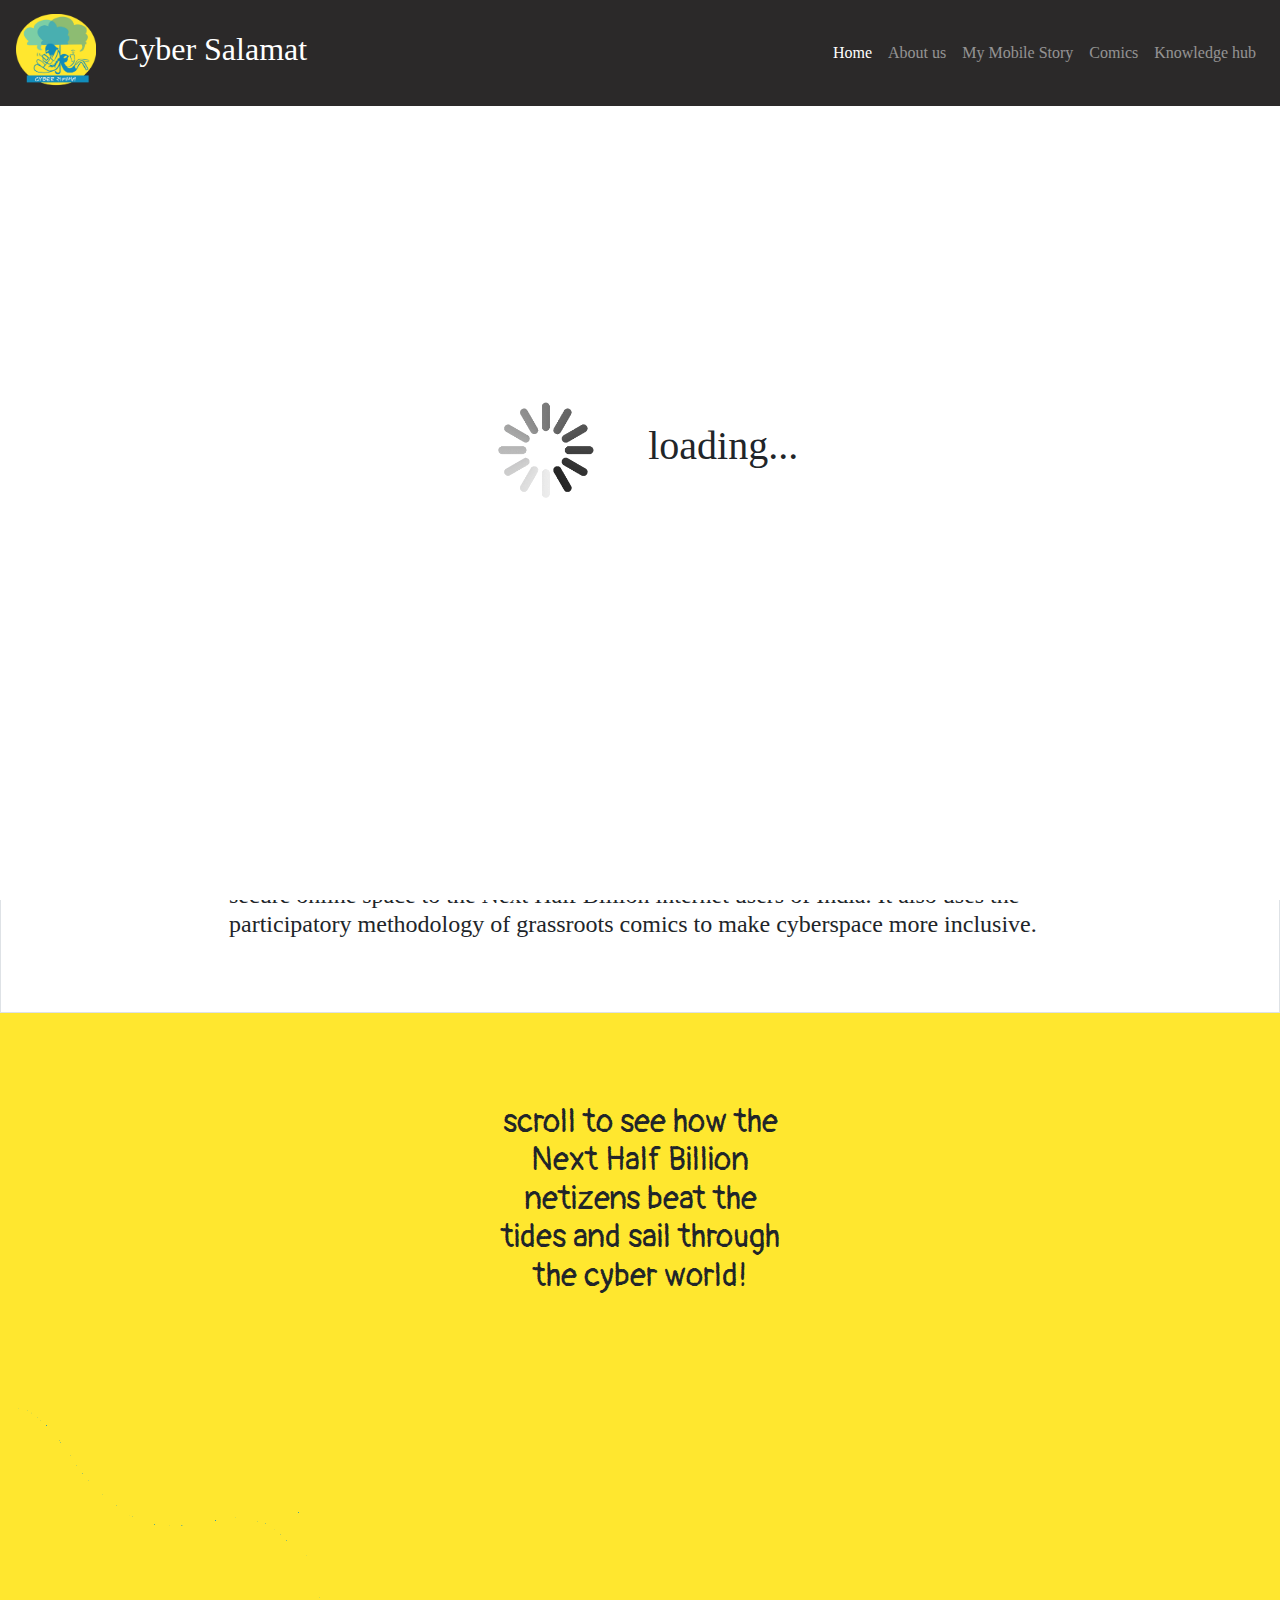
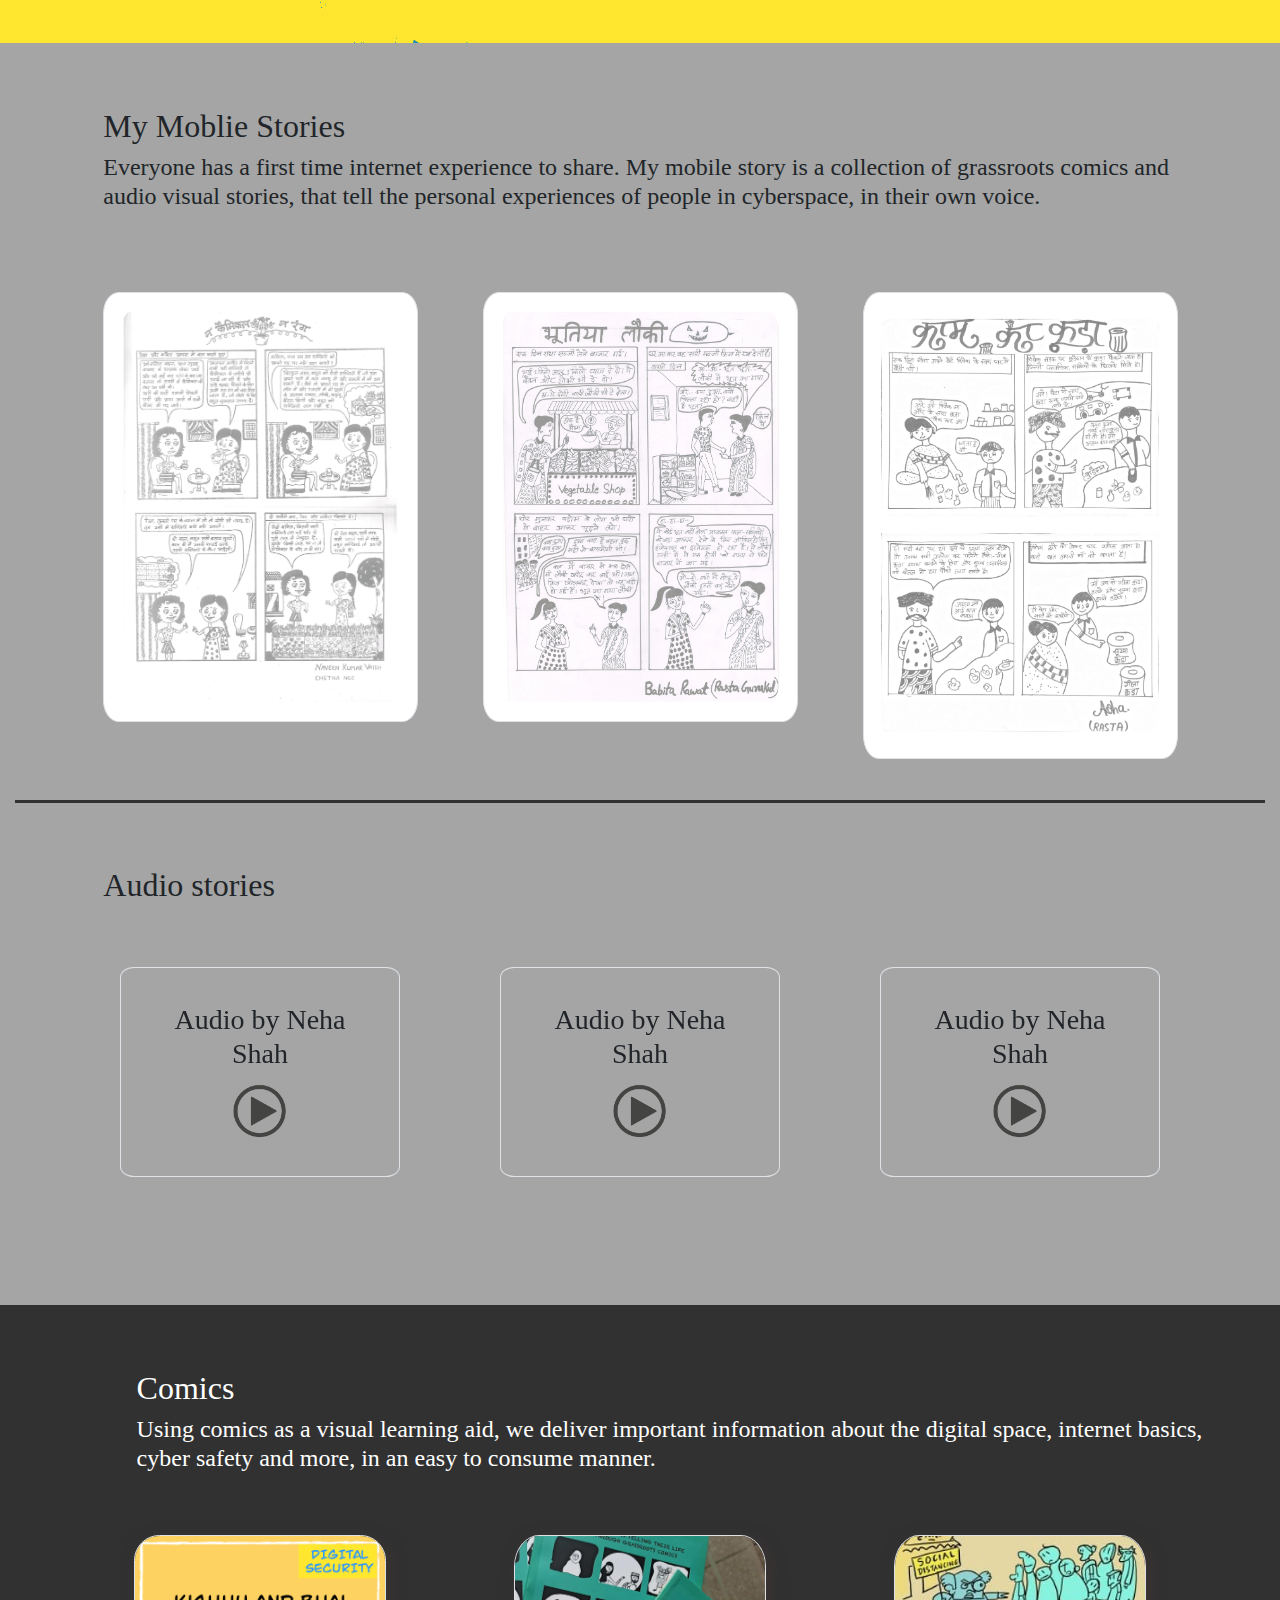
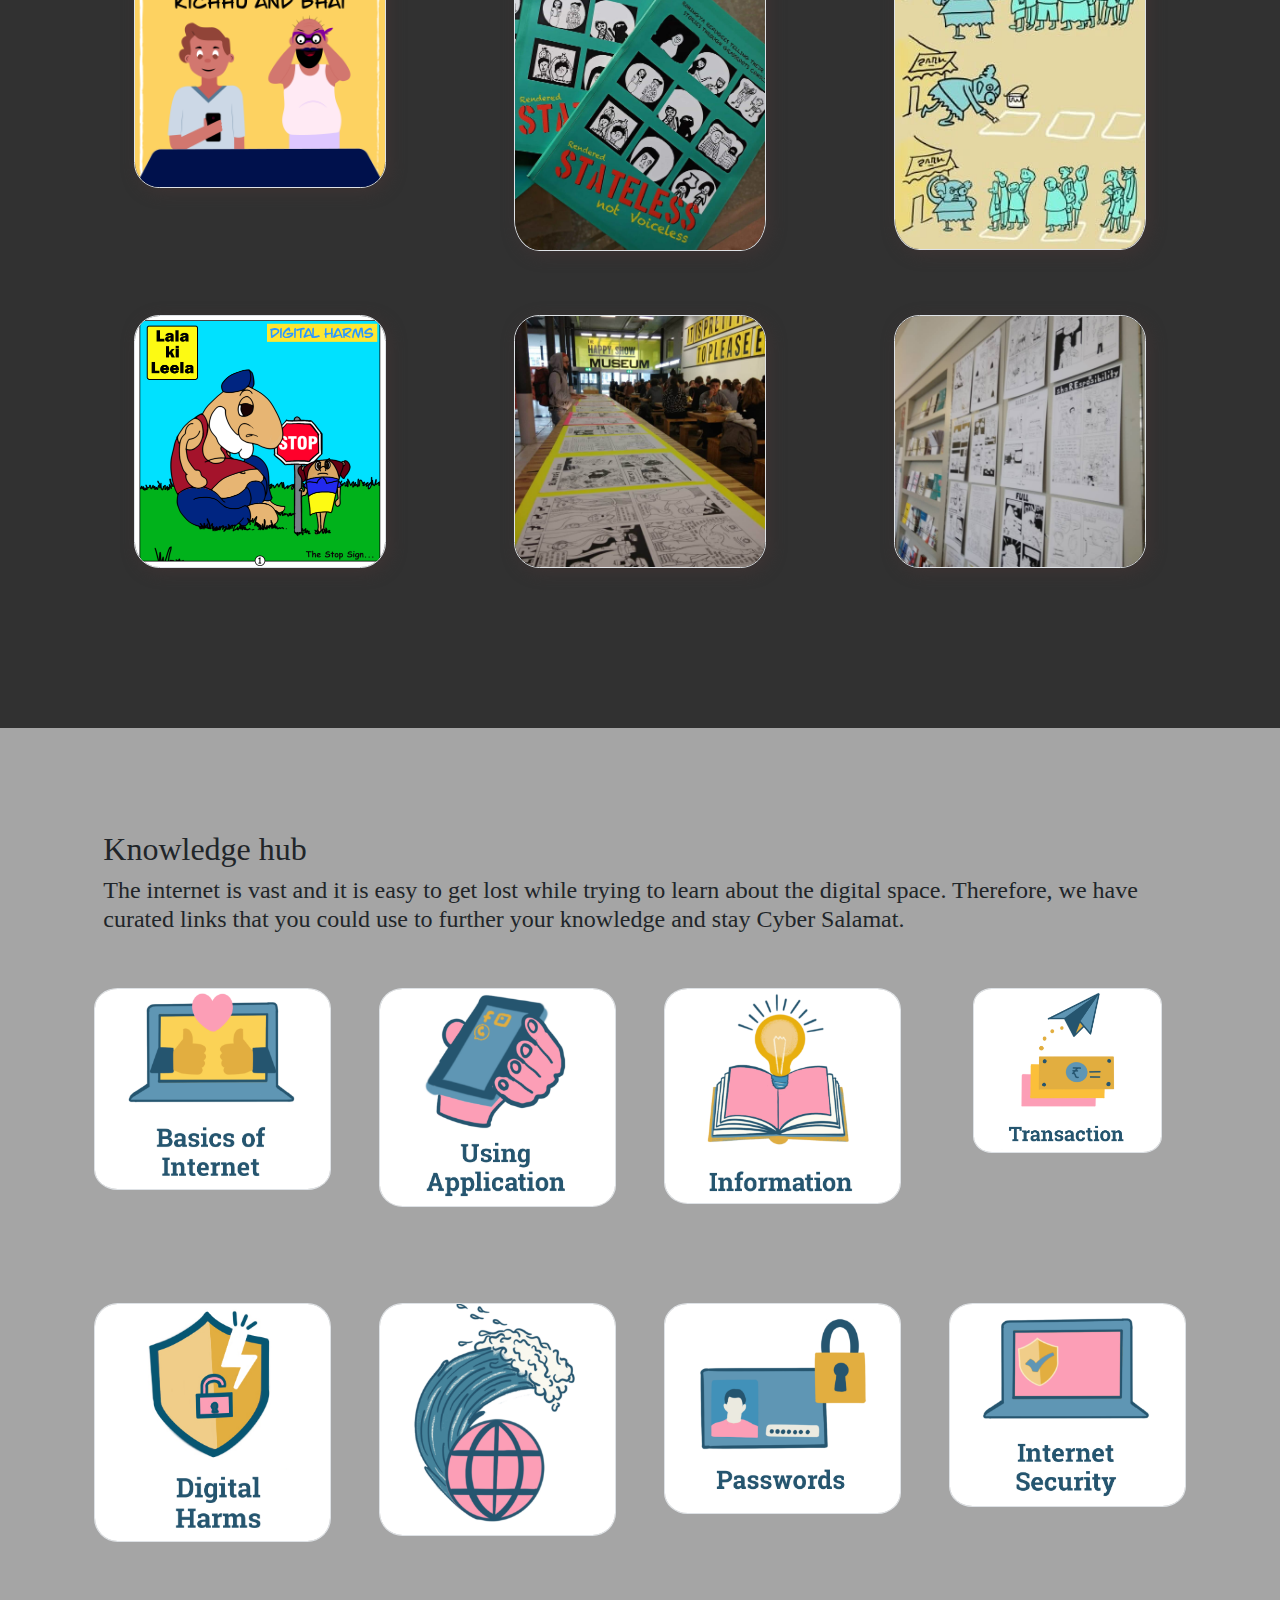
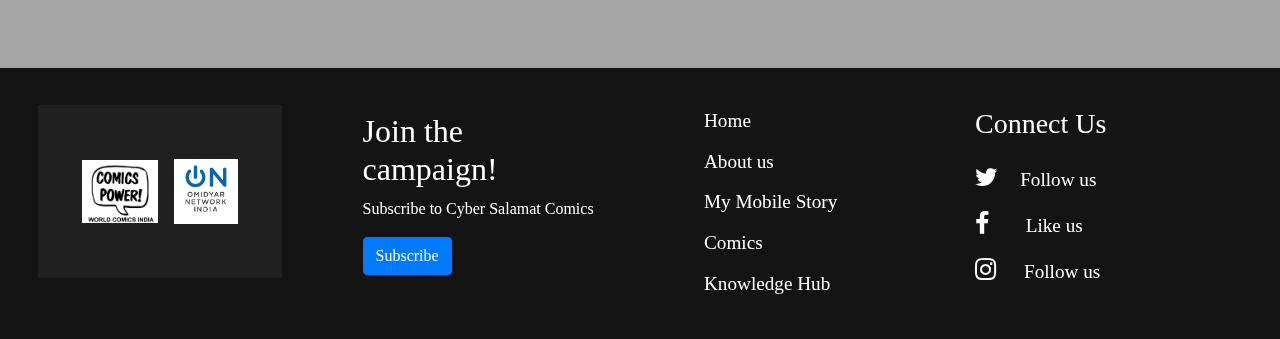
==== commit 645583c5: "nav fixes for small size" ====
--- a/index.html
+++ b/index.html
@@ -463,28 +463,39 @@
   <!-- main content -->
 
   <!-- footer bar -->
-  <footer class="text-white">
+  <footer class="text-white pb-4">
     <div class="container-fluid">
       <div class="row">
-        <div class="col-md-3 text-center footer-div">
+        <div class="col-sm-3 text-center footer-div">
           <div class="footer-logo">
             <img src="./images/logo_footer.png" alt="footer1" width="45%">
             <img src="./images/logo1_footer.jpg" alt="footer2" width="39%">
 
           </div>
         </div>
-        <div class="col-md-3 ">
+        <div class="col-sm-3 ">
           <div class="subscribe">
-            <div class="row link-heading text-center">
-              <h2>
-                Join the campaign!
-              </h2>
-              <br>
-              <p>
-                Subscribe to Cyber Salamat Comics
-              </p>
-
-              <button class="btn btn-primary" type="submit">Subscribe</button>
+            <div class=" link-heading">
+
+              <div class="row">
+                <div class="col-12">
+                  <h2>
+                    Join the campaign!
+                  </h2>
+                </div>
+              </div>
+              <div class="row">
+                <div class="col-12">
+                  <p>
+                    Subscribe to Cyber Salamat Comics
+                  </p>
+                </div>
+              </div>              
+              <div class="row">
+                <div class="col-12">
+                  <button class="btn btn-primary" type="submit">Subscribe</button>
+                </div>
+              </div>
             </div>
 
             <!-- <div class="row link-lists justify-content-center">
@@ -505,7 +516,7 @@
             </div> -->
           </div>
         </div>
-        <div class="col-md-3 links text-center">
+        <div class="col-sm-3 links">
           <ul>
             <li>
               Home
@@ -524,36 +535,40 @@
             </li>
           </ul>
         </div>
-        <div class="col-md-3 social-media">
+        <div class="col-sm-3 social-media ">
           <h3>
             Connect Us
           </h3>
-          <div class="row">
-            <div class="col-md-2">
+          <p><i class="fa fa-twitter"></i> <span style="margin-left: 6%;">Follow us</span></p>
+          <p><i class="fa fa-facebook"></i> <span style="margin-left: 11%;">Like us</span></p>
+          <p><i class="fa fa-instagram"></i> <span style="margin-left: 8%;">Follow us</span></p>
+
+          <!-- <div class="row">
+            <div class="col-sm-2">
               <i class="fa fa-twitter"></i>
             </div>
-            <div class="col-md-10">
+            <div class="col-sm-10">
               <p>Follow us </p>
             </div>
           </div>
           
           <div class="row">
-            <div class="col-md-2">
+            <div class="col-sm-2">
               <i class="fa fa-facebook"></i>
             </div>
-            <div class="col-md-10">
+            <div class="col-sm-10">
               <p>Like us</p>
             </div>
           </div>
           
           <div class="row">
-            <div class="col-md-2">
+            <div class="col-sm-2">
               <i class="fa fa-instagram"></i>
             </div>
-            <div class="col-md-10">
+            <div class="col-sm-10">
               <p>Follow us </p>
             </div>
-          </div>
+          </div> -->
 <!--           
           <div class="row">
             <div class="col-md-2">
--- a/css/index.css
+++ b/css/index.css
@@ -221,7 +221,7 @@
 }
 .bubble10 {
   left: 61%;
-  width: 25%;
+  width: 26%;
 }
 .bubble11 {
   left: 17%;
@@ -260,7 +260,7 @@
   left: 13%;
   width: 76%;
   top: 25%;
-  /* font-size: 130%; */
+  font-size: 103%;
 }
 .bubble5 p {
   left: 28%;
@@ -288,9 +288,9 @@
   top: 24%;
 }
 .bubble10 p {
-  left: 23%;
-  width: 60%;
-  top: 33%;
+  left: 19%;
+  width: 69%;
+  top: 34%;
 }
 .bubble11 p {
   left: 10%;
@@ -440,13 +440,19 @@
 .social-media{
   margin-top: 3%;
 }
-
-.social-media i{
-  font-size: 170%;
-  padding-top: 4%;
+@media (max-width: 575px) {
+  .social-media, .links li, .subscribe {
+    text-align: center;
+  }  
+}
+
+.social-media p i{
+  font-size: 130%;
+  padding-top: 6%;
 }
 .social-media p {
   font-size: 120%;
+  margin-bottom: 0;
 }
 .link-lists{
   font-size: 100%;
@@ -465,8 +471,8 @@
   /* padding: 0;
   margin: 0; */
 }
-.icons li {
-  display: inline-block;
+.links li {
+  margin-bottom: 5%;
 }
 
 .icons a i {
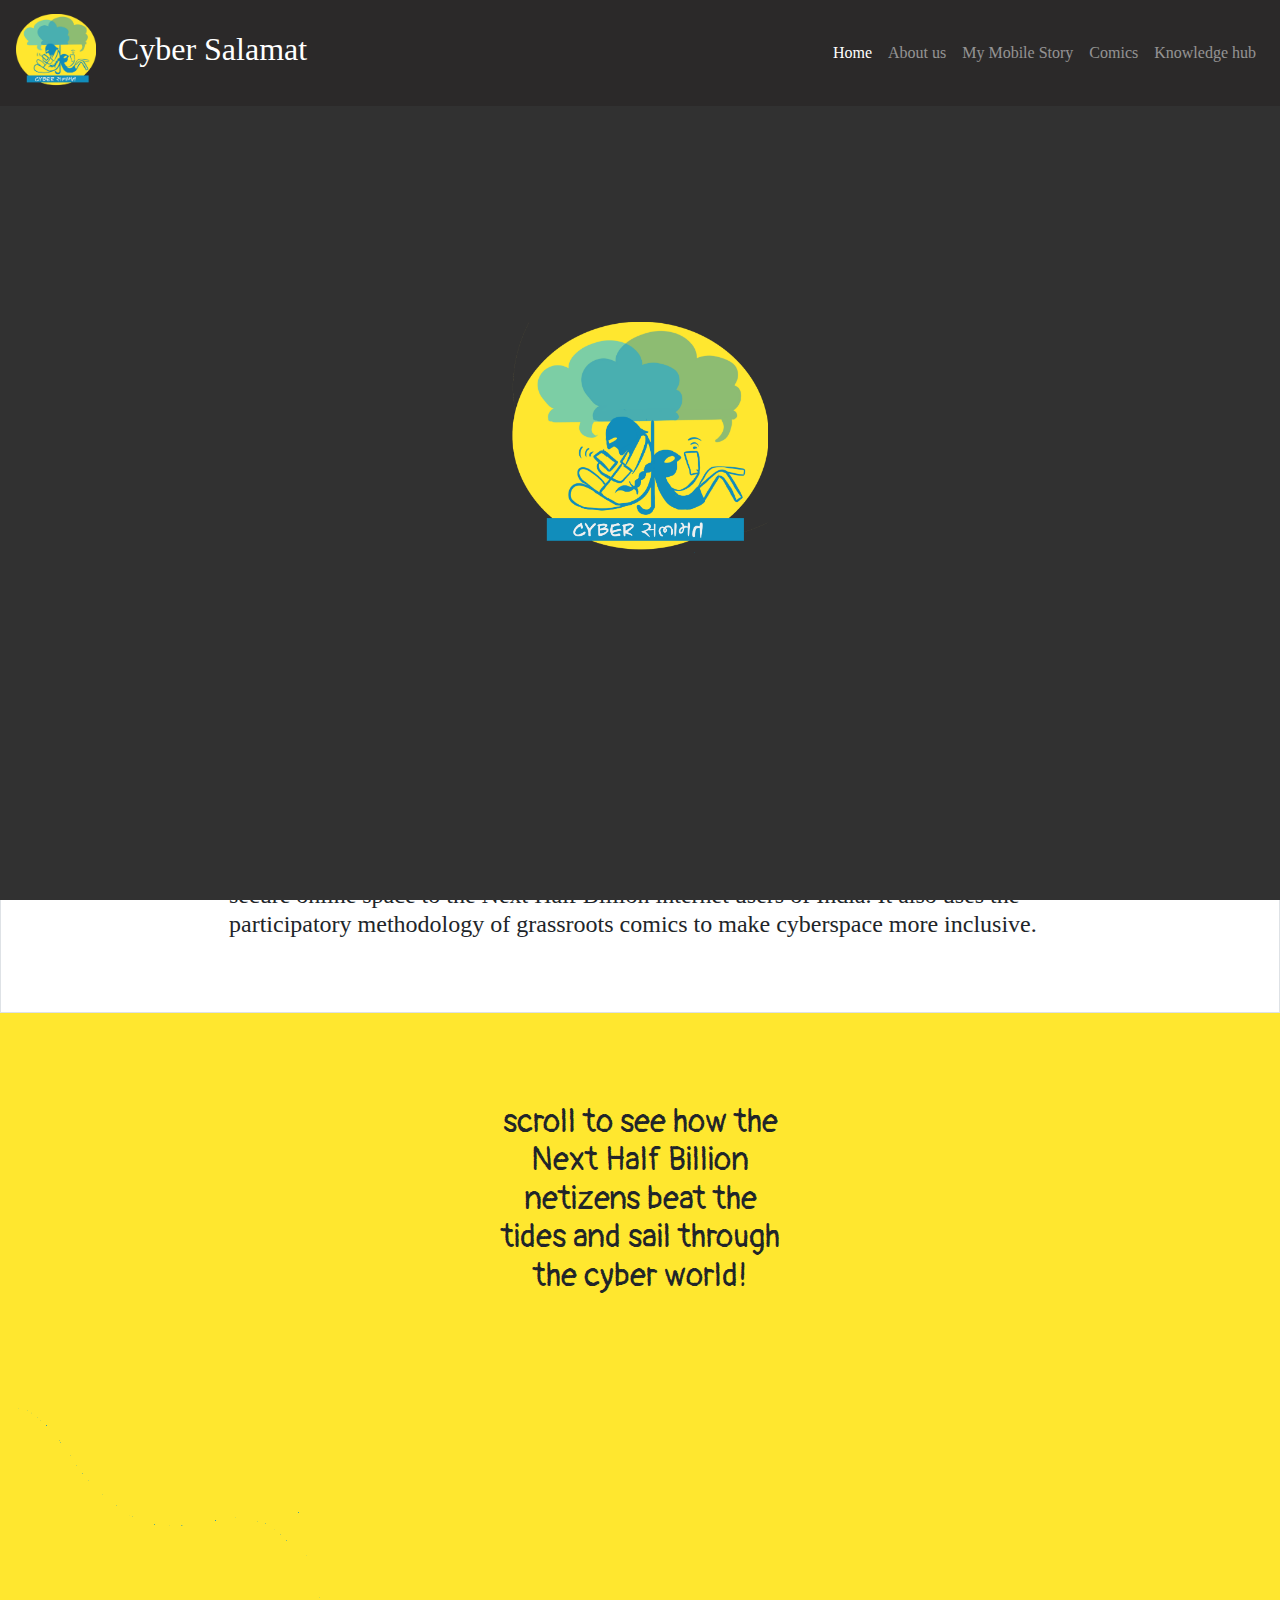
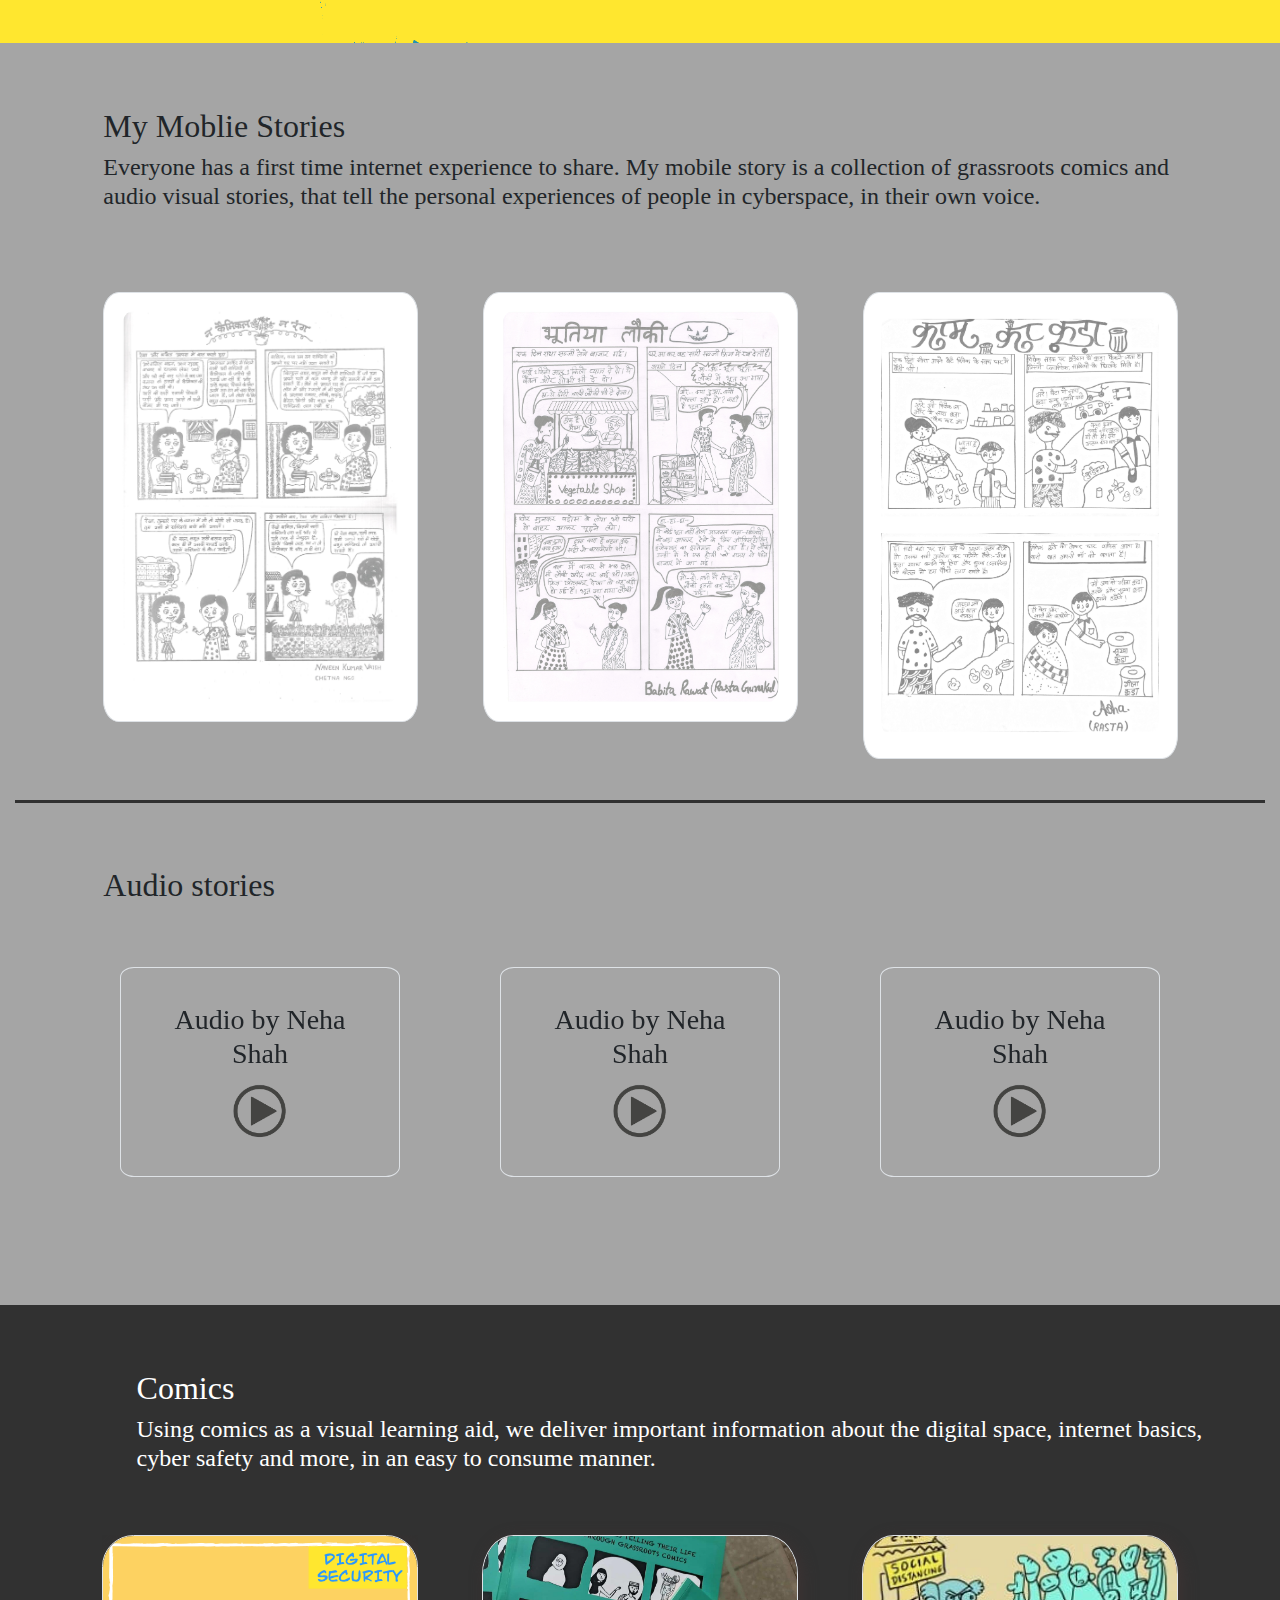
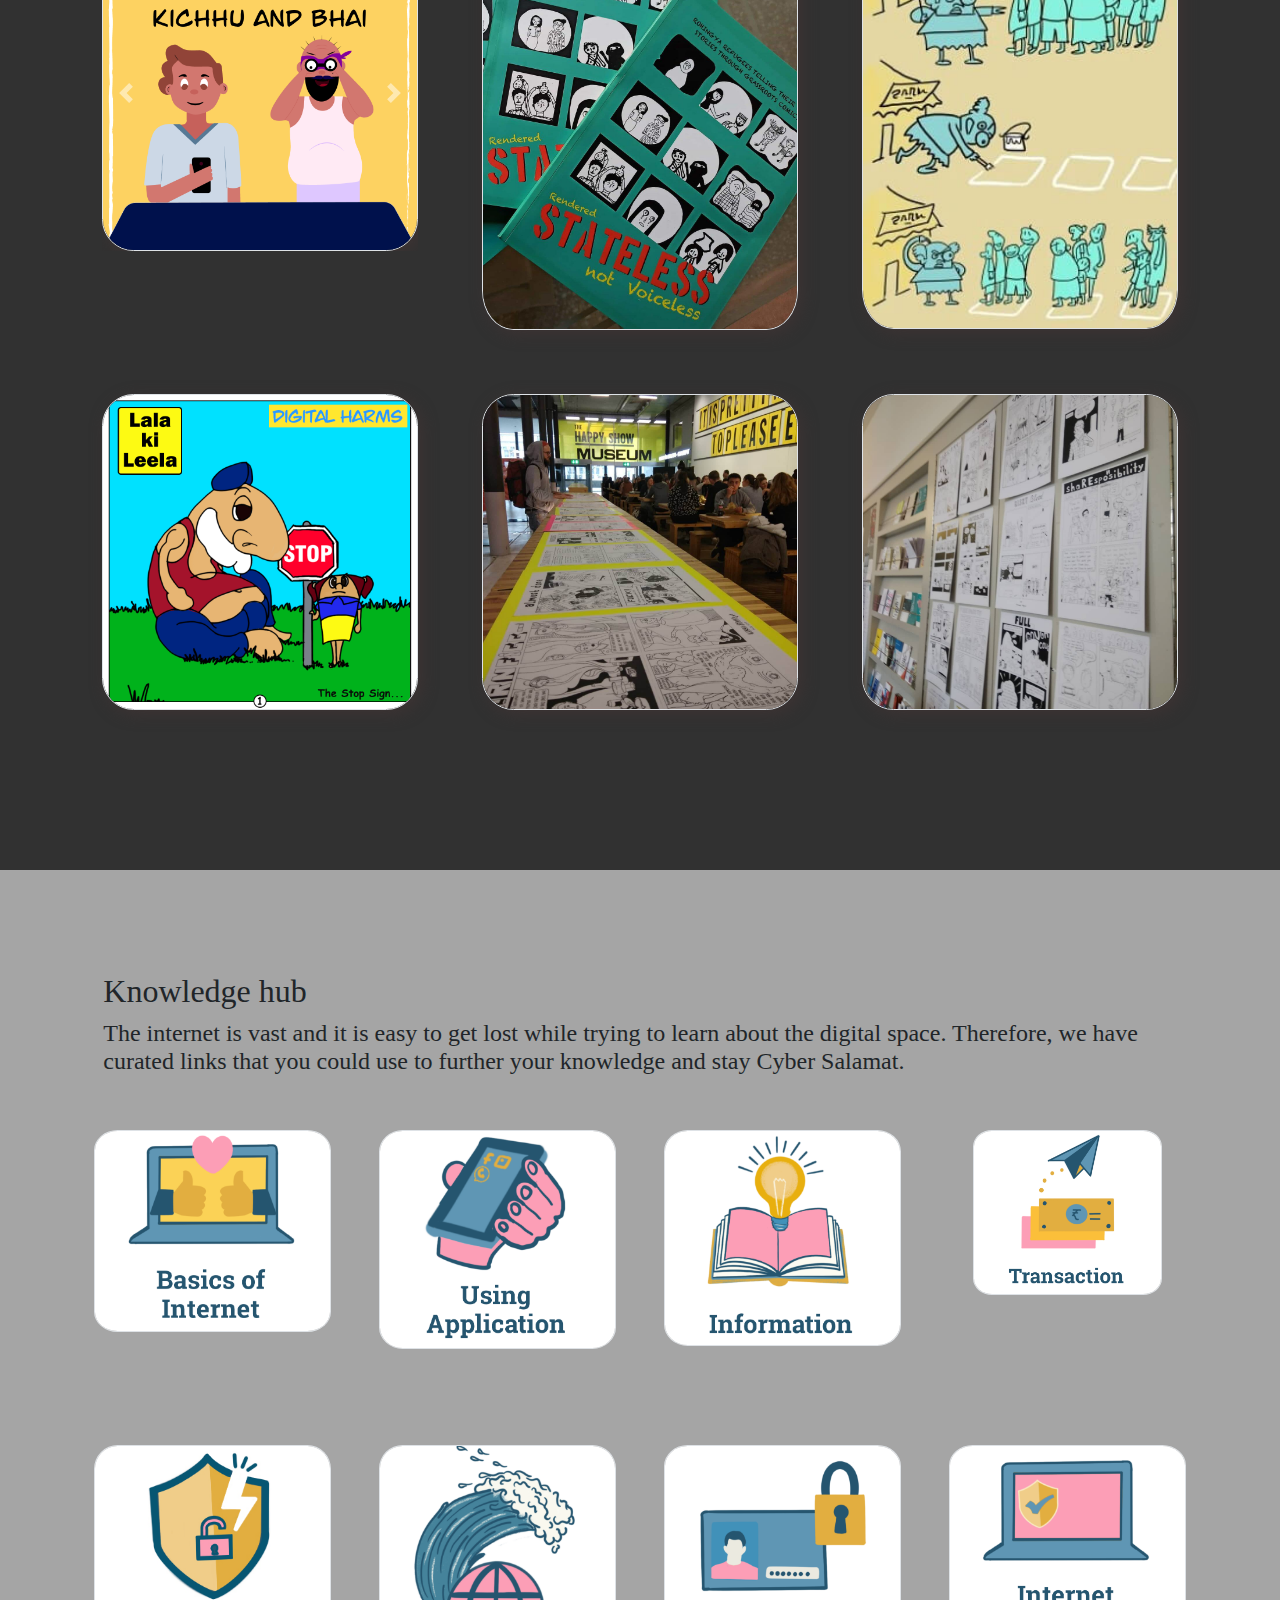
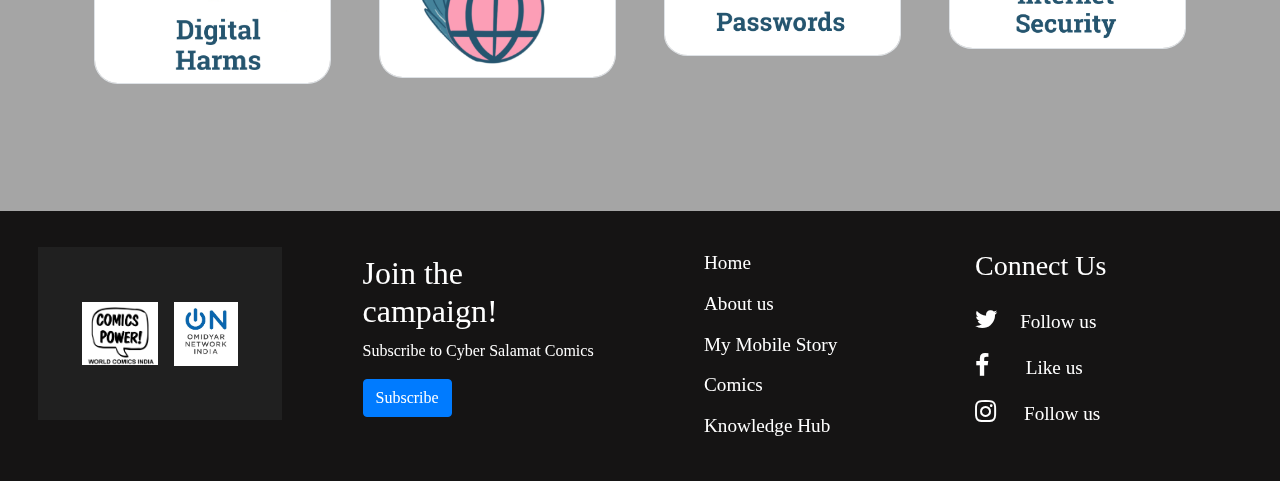
==== commit a3e2b521: "pages and links added" ====
--- a/index.html
+++ b/index.html
@@ -27,10 +27,7 @@
   <header>
 
     <div class="loader">
-      <img src="./images/loader.gif" alt="loading...">
-      <h1>
-        loading...
-      </h1>
+      <img src="./images/logo.png" alt="loading...">
     </div>
     <div class="container-fluid p-0 m-0">
 
@@ -41,7 +38,7 @@
         <!-- <div class="container"> -->
 
 
-        <a class="navbar-brand nav-title-div" href="#">
+        <a class="navbar-brand nav-title-div" href="./index.html">
           <img src="./images/logo.png" class="nav-img" width="80" height="80" alt="">
           Cyber Salamat
         </a>
@@ -54,19 +51,19 @@
         <div class="collapse navbar-collapse" id="navbarSupportedContent">
           <ul class="navbar-nav mr-auto w-100 justify-content-end">
             <li class="nav-item active">
-              <a class="nav-link section-name" href="#">Home </a>
+              <a class="nav-link section-name" href="./index.html">Home </a>
             </li>
             <li class="nav-item">
-              <a class="nav-link section-name" href="#">About us</a>
+              <a class="nav-link section-name" href="./html/aboutUs.html">About us</a>
             </li>
             <li class="nav-item">
-              <a class="nav-link section-name" href="#">My Mobile Story</a>
+              <a class="nav-link section-name" href="./html/myMobileStory.html">My Mobile Story</a>
             </li>
             <li class="nav-item">
-              <a class="nav-link section-name" href="#">Comics</a>
+              <a class="nav-link section-name" href="./html/comics.html">Comics</a>
             </li>
             <li class="nav-item">
-              <a class="nav-link section-name" href="#">Knowledge hub</a>
+              <a class="nav-link section-name" href="./html/knowledgeHub.html">Knowledge hub</a>
             </li>
           </ul>
           <!-- <form class="form-inline my-2 my-lg-0">
@@ -349,7 +346,28 @@
         <div class="row d-flex align-items-stretch">
           <div class="col-sm-4 p-4">
             <div class="instaPost m-2 text-center">
-              <img src="./images/post1.png" class="border img-insta" width="100%" alt="img_post">
+              <!-- <img src="./images/post1.png" class="border img-insta" width="100%" alt="img_post"> -->
+              <div id="carouselExampleControls" class="carousel slide" data-ride="carousel">
+                <div class="carousel-inner">
+                  <div class="carousel-item active">
+                    <img class="d-block w-100 border img-insta" src="./images/post1.png" alt="First slide">
+                  </div>
+                  <div class="carousel-item">
+                    <img class="d-block w-100 border img-insta" src="./images/post2.jpg" alt="Second slide">
+                  </div>
+                  <div class="carousel-item">
+                    <img class="d-block w-100 border img-insta" src="./images//post3.jpg" alt="Third slide">
+                  </div>
+                </div>
+                <a class="carousel-control-prev" href="#carouselExampleControls" role="button" data-slide="prev">
+                  <span class="carousel-control-prev-icon" aria-hidden="true"></span>
+                  <span class="sr-only">Previous</span>
+                </a>
+                <a class="carousel-control-next" href="#carouselExampleControls" role="button" data-slide="next">
+                  <span class="carousel-control-next-icon" aria-hidden="true"></span>
+                  <span class="sr-only">Next</span>
+                </a>
+              </div>
             </div>
           </div>
 
@@ -519,19 +537,23 @@
         <div class="col-sm-3 links">
           <ul>
             <li>
-              Home
+              <a href="./index.html">Home</a>
             </li>
             <li>
-              About us
+              <a href="./html/aboutUs.html">About us</a>
+              
             </li>
             <li>
-              My Mobile Story
+              <a href="./html/myMobileStory.html">My Mobile Story</a>
+      
             </li>
             <li>
-              Comics
+              <a href="./html/comics.html">Comics</a>
+              
             </li>
             <li>
-              Knowledge Hub
+              <a href="./html/knowledgeHub.html">Knowledge Hub</a>
+              
             </li>
           </ul>
         </div>
--- a/css/index.css
+++ b/css/index.css
@@ -21,15 +21,16 @@
   left: 0;
   width: 100vw;
   height: 100vh;
-  background: white;
+  background: #313131;
   display: flex;
   justify-content: center;
   align-items: center;
+  /* animation: zoomIn 2s; */
+
 }
 
 .loader > img {
-  width: 10%;
-  margin-right: 3%;
+  width: 20%;
 }
 
 .loader.hidden {
@@ -43,6 +44,23 @@
       visibility: hidden;
   }
 }
+
+
+.navbar-dark {
+  background-color: rgb(43, 41, 41) !important;
+}
+
+.nav-img {
+  position: relative;
+  top: 1px;
+  margin-right: 5%;
+}
+
+.nav-title-div {
+  visibility: visible;
+  font-size: 200%;
+}
+
 
 .header-text h2{
   font-size: 200%;
@@ -69,41 +87,6 @@
 }
 
 
-.navbar-dark {
-  background-color: rgb(43, 41, 41) !important;
-}
-
-.nav-img {
-  position: relative;
-  top: 1px;
-  margin-right: 5%;
-}
-
-.nav-title-div {
-  visibility: visible;
-  font-size: 200%;
-}
-
-
-.header-imgText{
-  position: relative;
-  top: 12%;
-}
-
-.header-imgText img{
-  width: 16%;
-  padding-left: 2%;
-}
-
-.header-imgText h2{
-  position: relative;
-  top: 23%;
-}
-
-
-.w-100 {
-  width: 100% !important;
-}
 
 .whitePage{
   margin-top: 5%;
@@ -287,6 +270,7 @@
   width: 86%;
   top: 24%;
 }
+
 .bubble10 p {
   left: 19%;
   width: 69%;
@@ -359,7 +343,7 @@
 
 }
 
-.posts{
+.posts{ 
   background-color: #313131;
   padding-top: 5%;
   padding-bottom: 10%;
@@ -372,7 +356,7 @@
 
 .img-insta {
   display: block;
-  width: 80%;
+  /* width: 80%; */
   border-radius: 10%;
   height: auto;
   margin: auto;
@@ -435,6 +419,12 @@
 .links{
   padding-top: 3%;
   padding-left: 5%;
+}
+.links a{
+  color: white;
+}
+.links a:hover{
+  text-decoration: none;
 }
 
 .social-media{
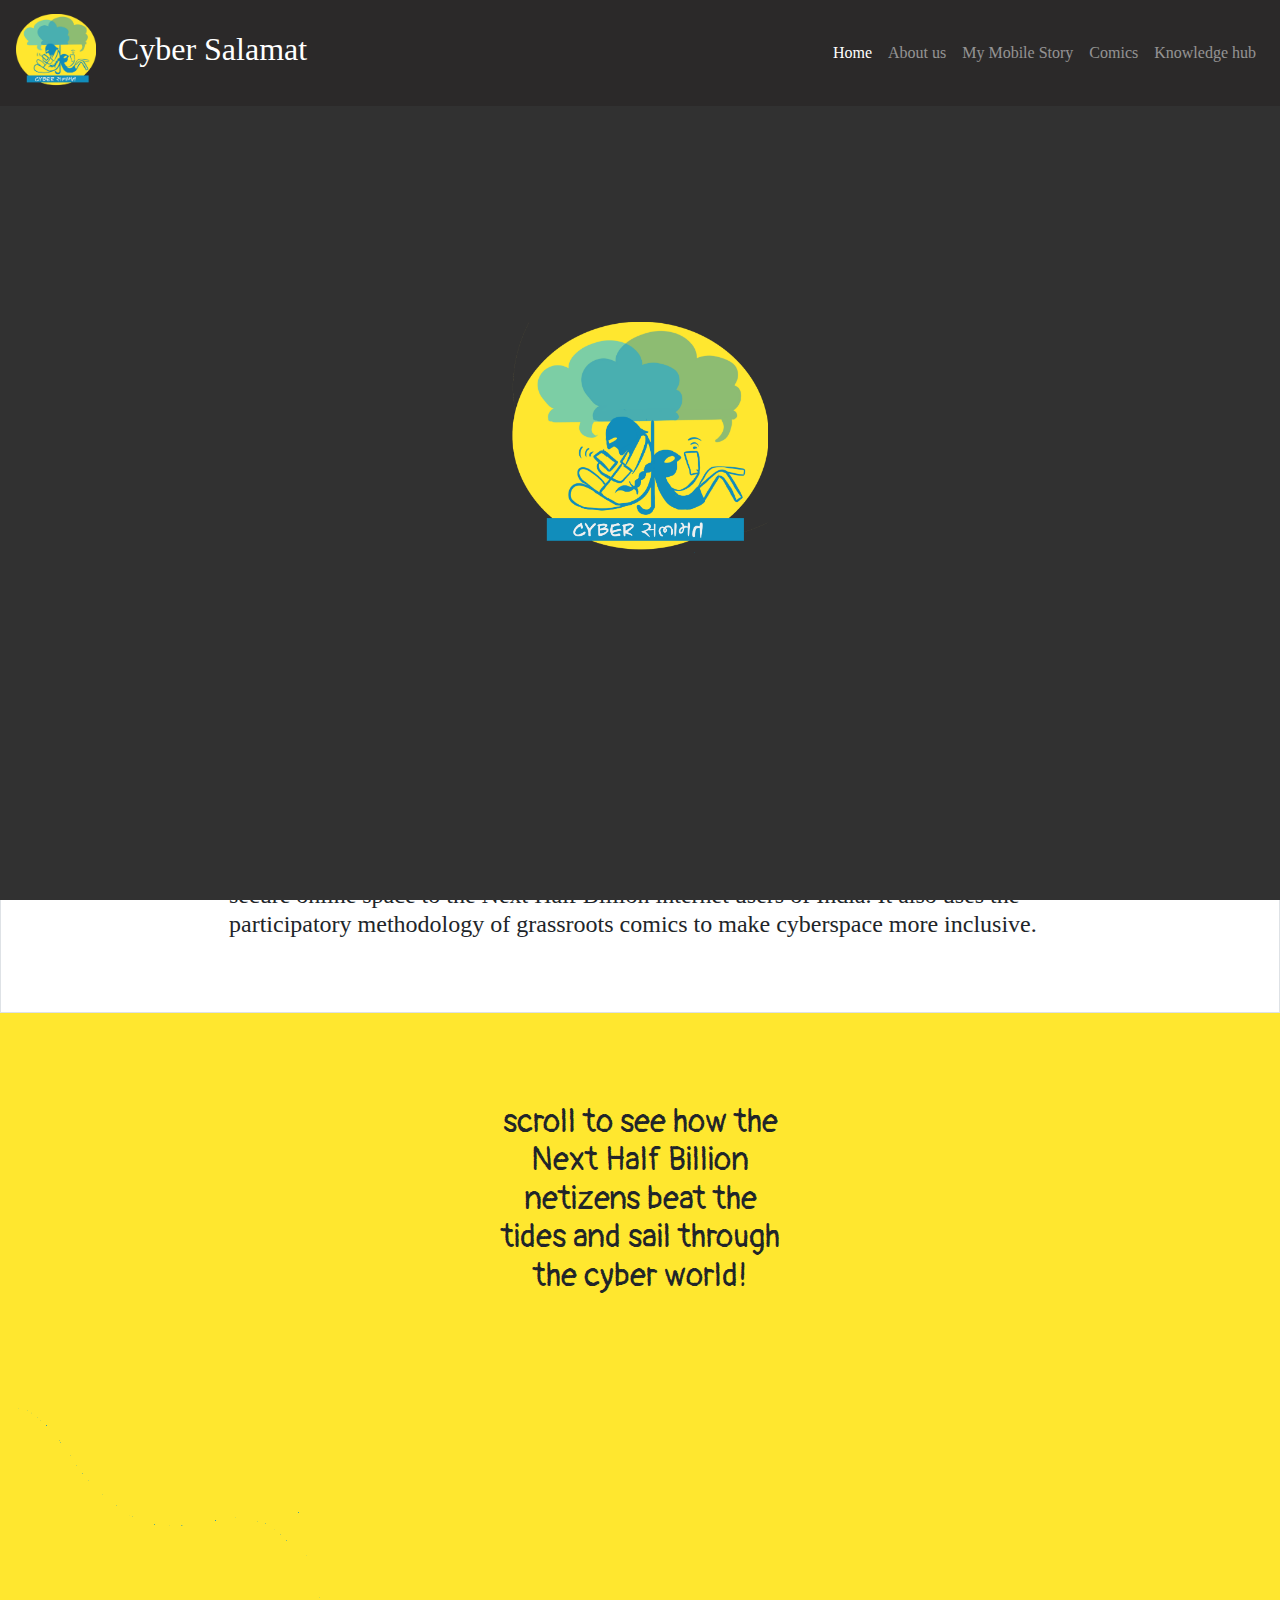
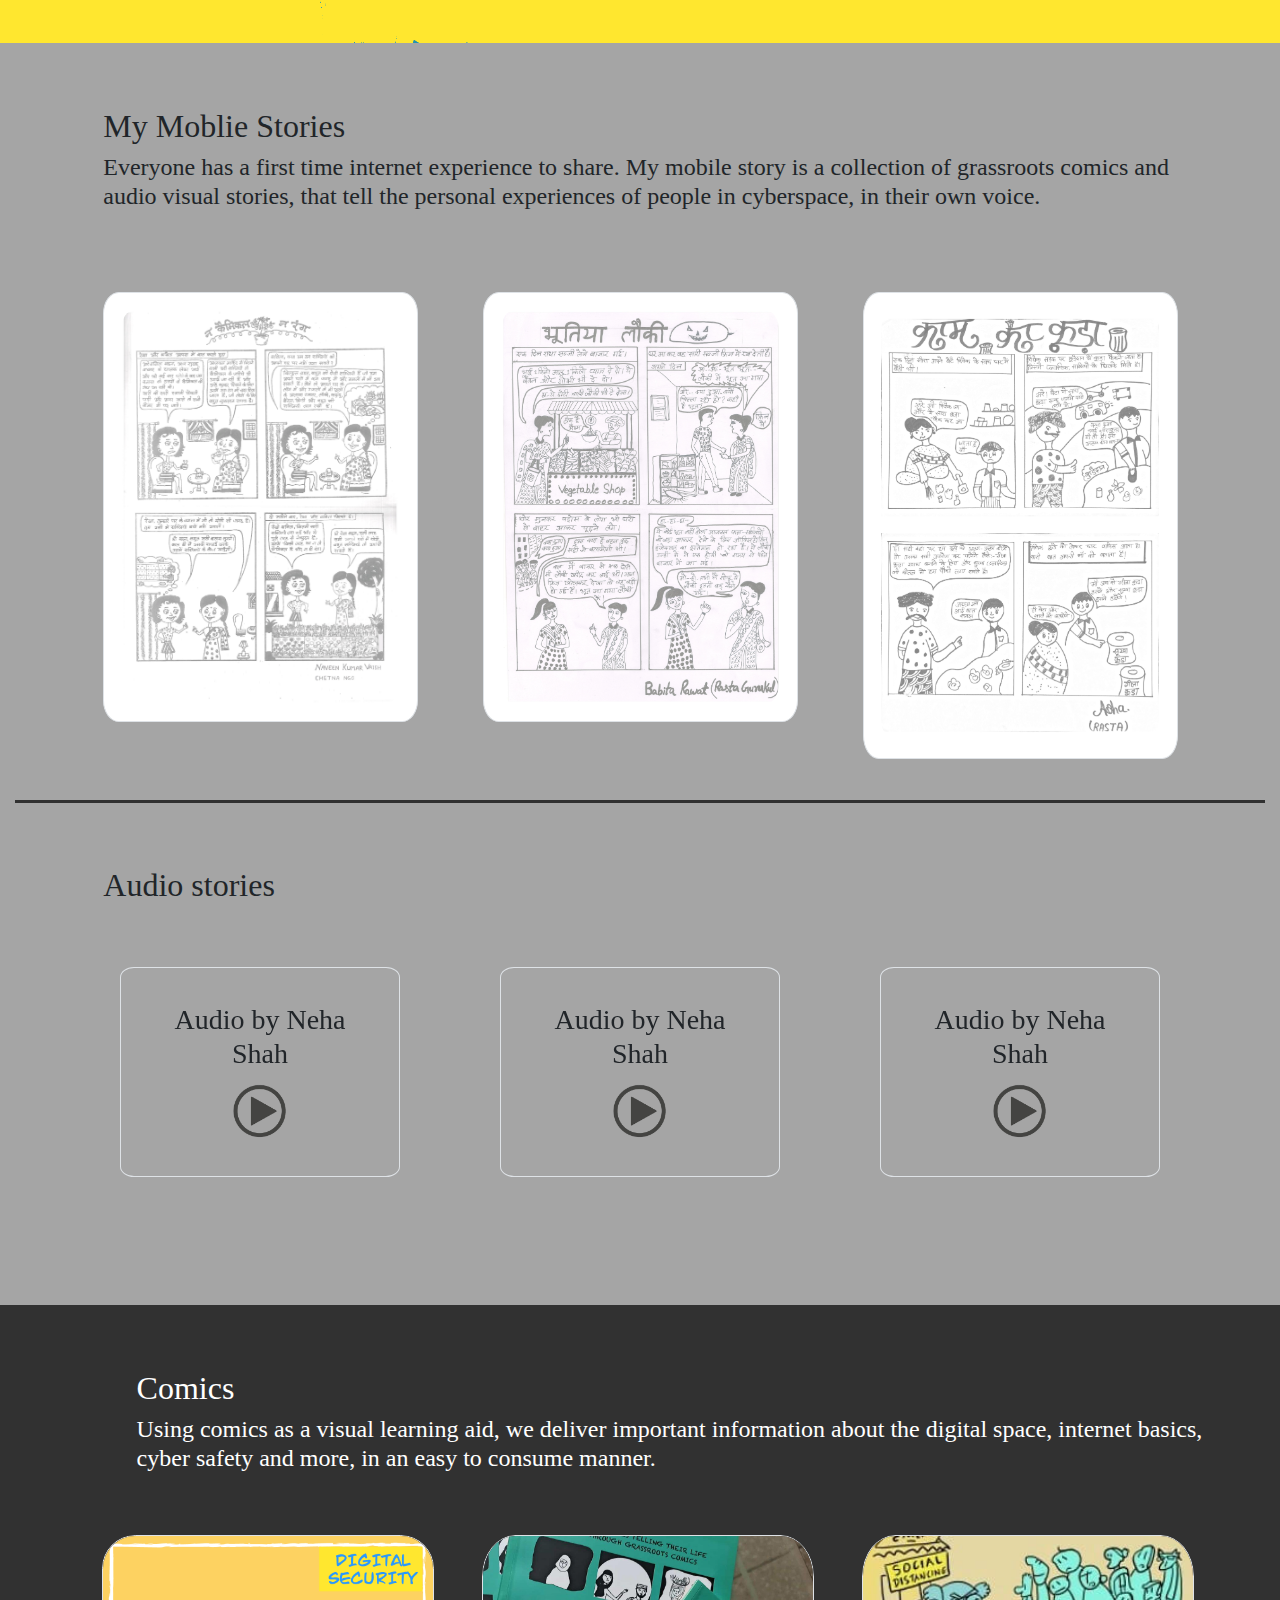
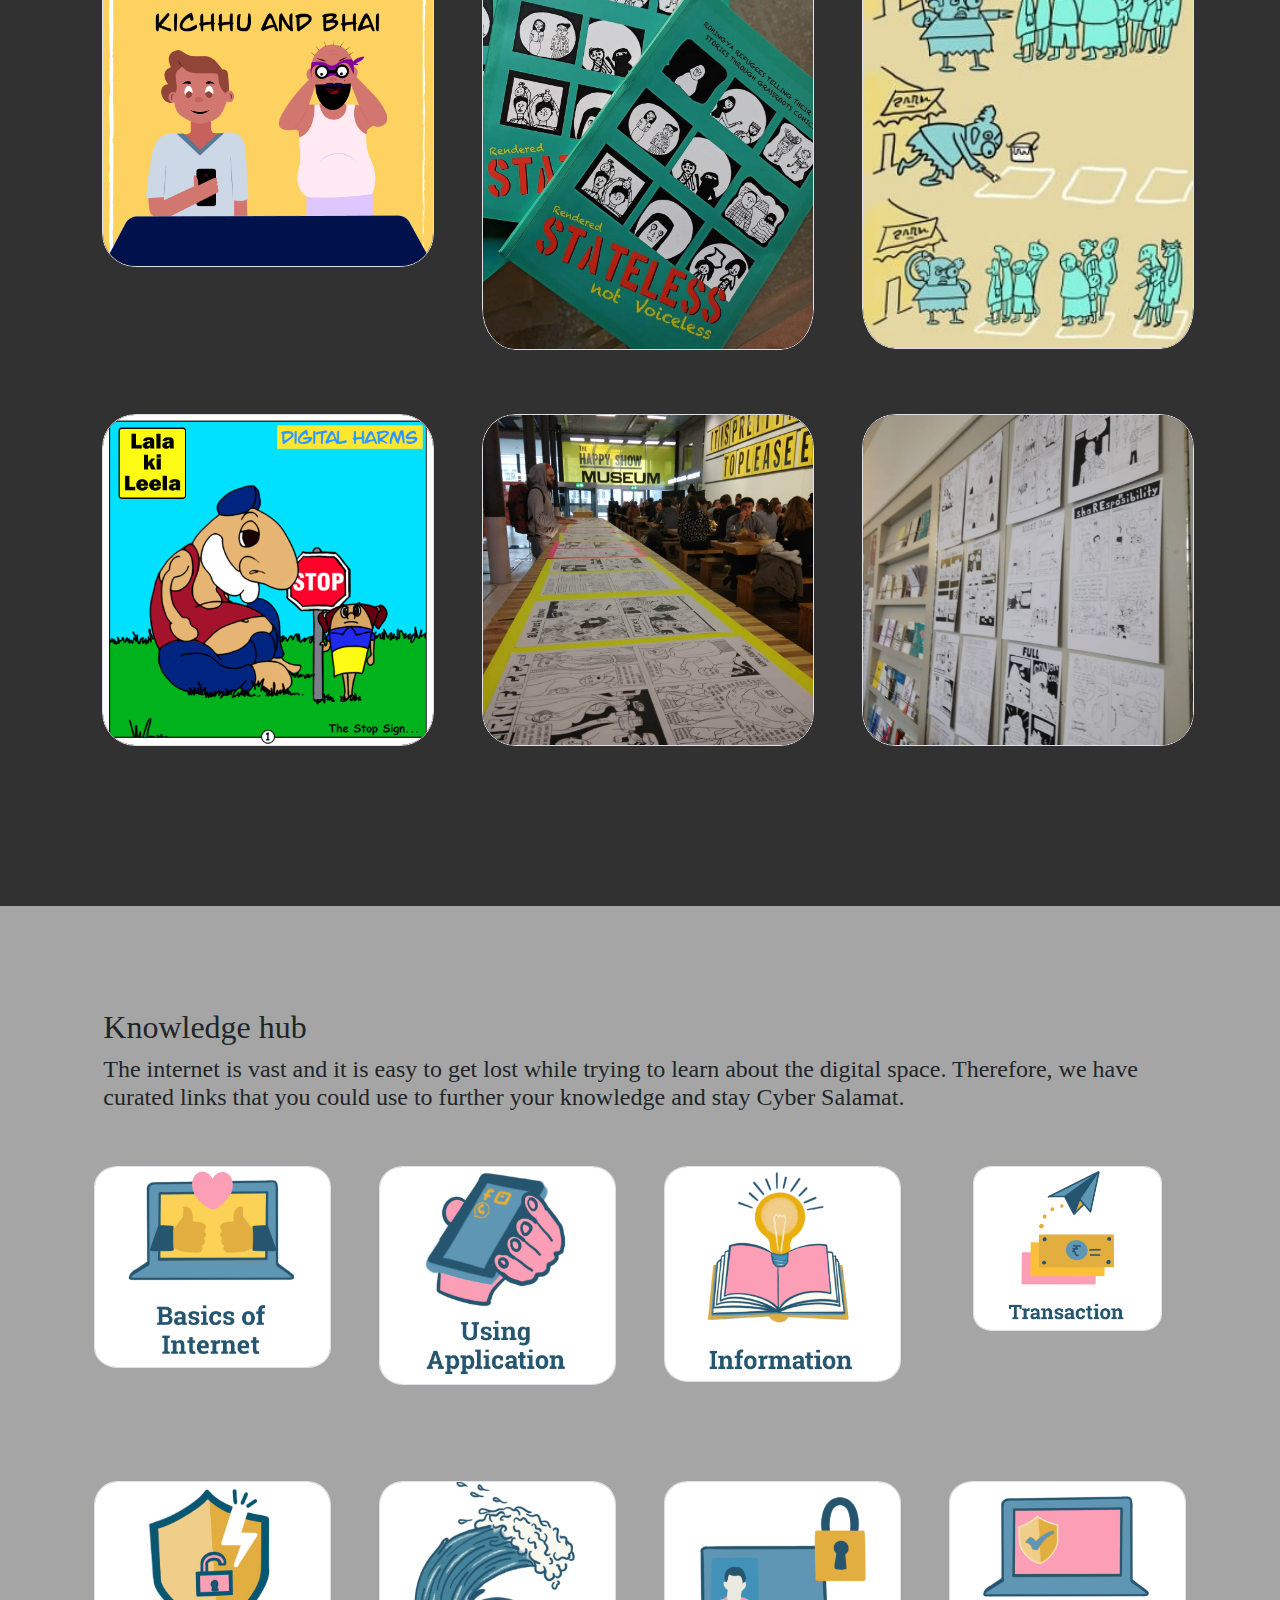
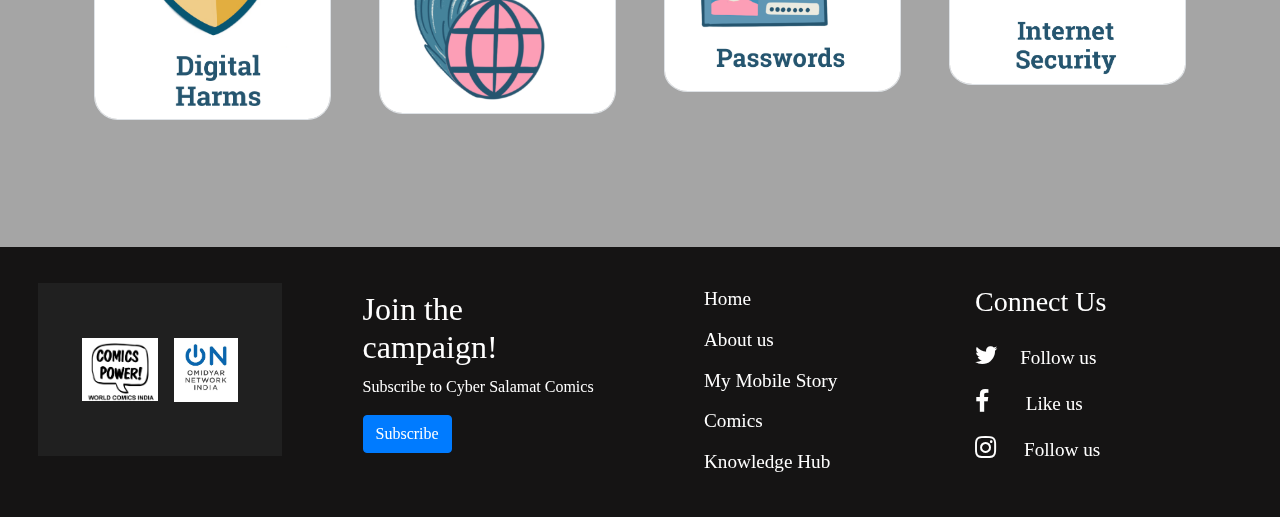
==== commit 1f82a997: "hover effect" ====
--- a/index.html
+++ b/index.html
@@ -346,28 +346,7 @@
         <div class="row d-flex align-items-stretch">
           <div class="col-sm-4 p-4">
             <div class="instaPost m-2 text-center">
-              <!-- <img src="./images/post1.png" class="border img-insta" width="100%" alt="img_post"> -->
-              <div id="carouselExampleControls" class="carousel slide" data-ride="carousel">
-                <div class="carousel-inner">
-                  <div class="carousel-item active">
-                    <img class="d-block w-100 border img-insta" src="./images/post1.png" alt="First slide">
-                  </div>
-                  <div class="carousel-item">
-                    <img class="d-block w-100 border img-insta" src="./images/post2.jpg" alt="Second slide">
-                  </div>
-                  <div class="carousel-item">
-                    <img class="d-block w-100 border img-insta" src="./images//post3.jpg" alt="Third slide">
-                  </div>
-                </div>
-                <a class="carousel-control-prev" href="#carouselExampleControls" role="button" data-slide="prev">
-                  <span class="carousel-control-prev-icon" aria-hidden="true"></span>
-                  <span class="sr-only">Previous</span>
-                </a>
-                <a class="carousel-control-next" href="#carouselExampleControls" role="button" data-slide="next">
-                  <span class="carousel-control-next-icon" aria-hidden="true"></span>
-                  <span class="sr-only">Next</span>
-                </a>
-              </div>
+              <img src="./images/post1.png" class="border img-insta" width="100%" alt="img_post">
             </div>
           </div>
 
--- a/css/index.css
+++ b/css/index.css
@@ -354,13 +354,34 @@
   padding-bottom: 2%;
 }
 
-.img-insta {
+.instaPost{
+  /* position: absolute; */
+  overflow: hidden;
+  border-radius: 10%;
+
+  width: 100%;
+}
+
+.instaPost img{
   display: block;
-  /* width: 80%; */
   border-radius: 10%;
+  width: 100%;
   height: auto;
-  margin: auto;
-  box-shadow: rgb(61, 51, 51) 4px 4px 15px;
+  cursor: pointer;
+  transform: scale(1);
+  transition: 0.6s ease-in-out;
+  /* overflow: hidden; */
+}
+
+.instaPost:hover img{
+  transform: scale(1.2);
+  border-radius: 10%;
+  opacity: .3;
+  /* opacity: 1; */
+  /* background: #313131;
+  mix-blend-mode: multiply; */
+
+
 }
 
 .audio{
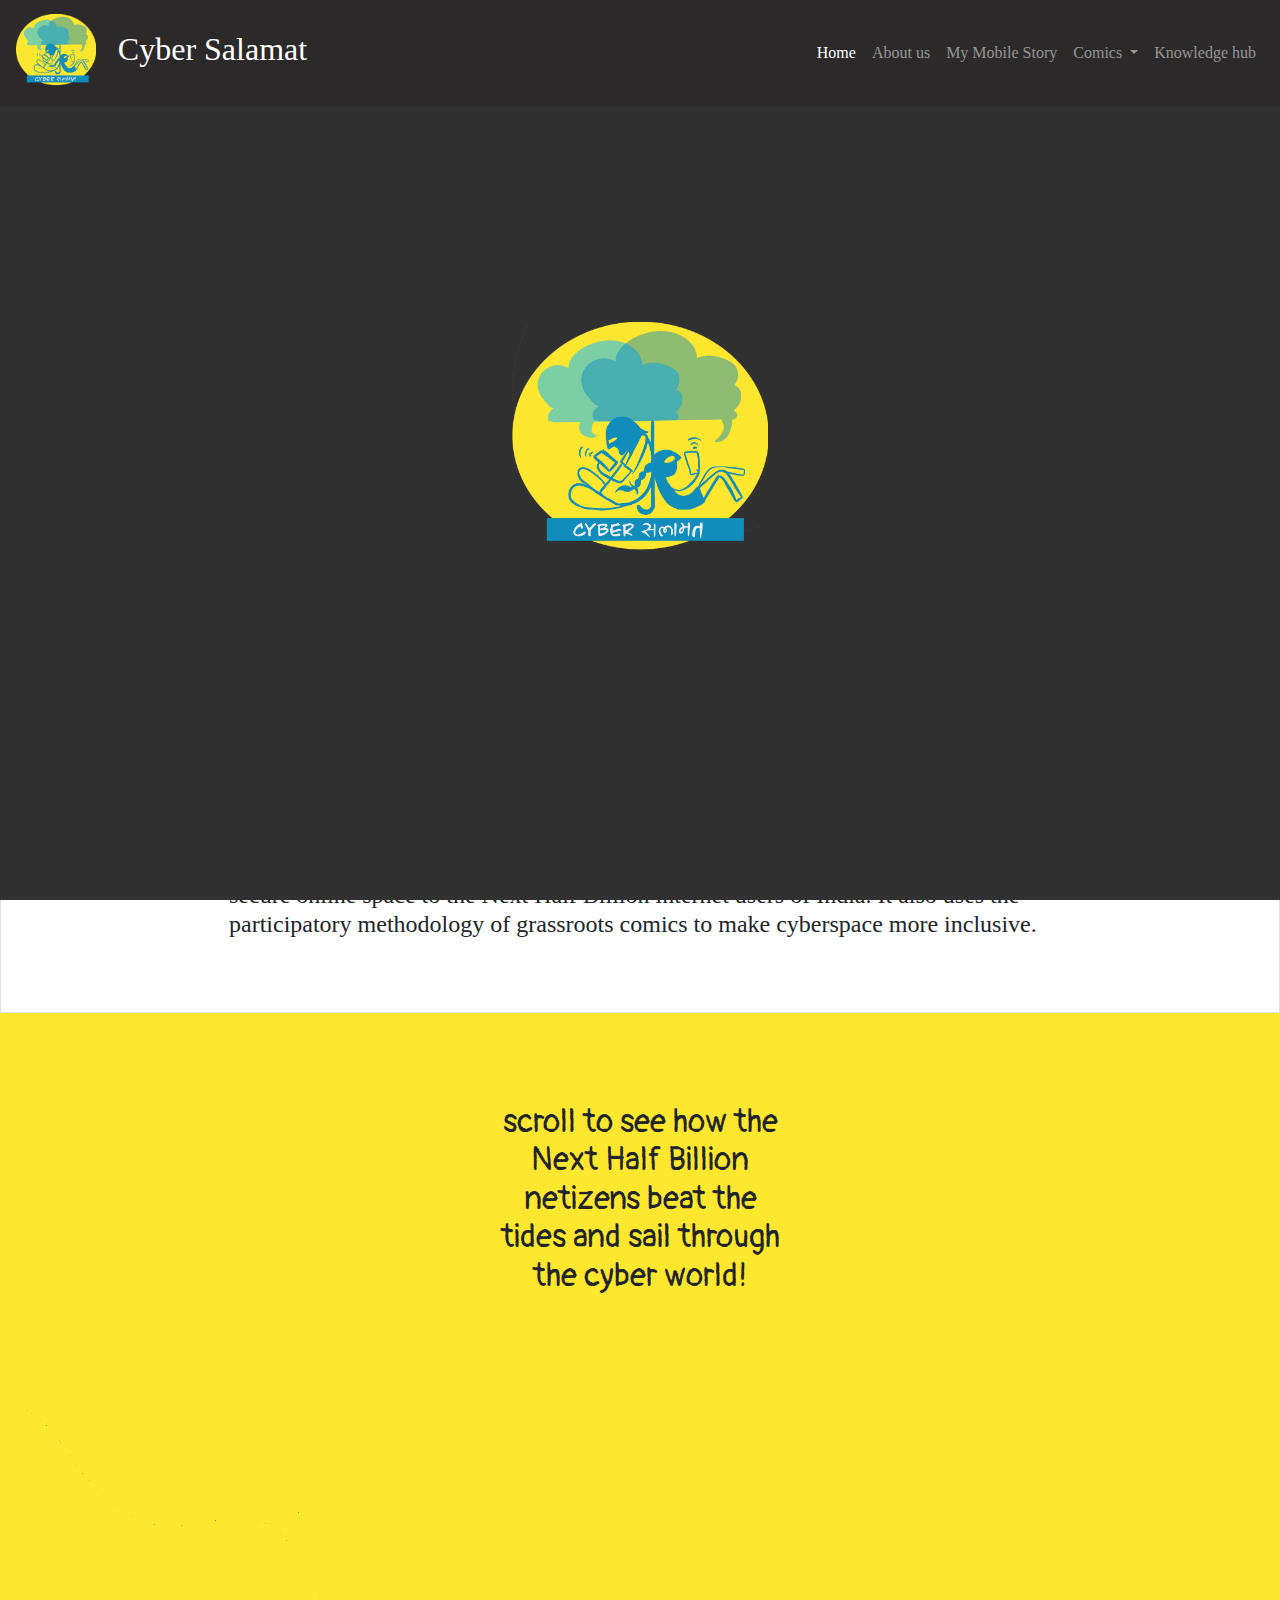
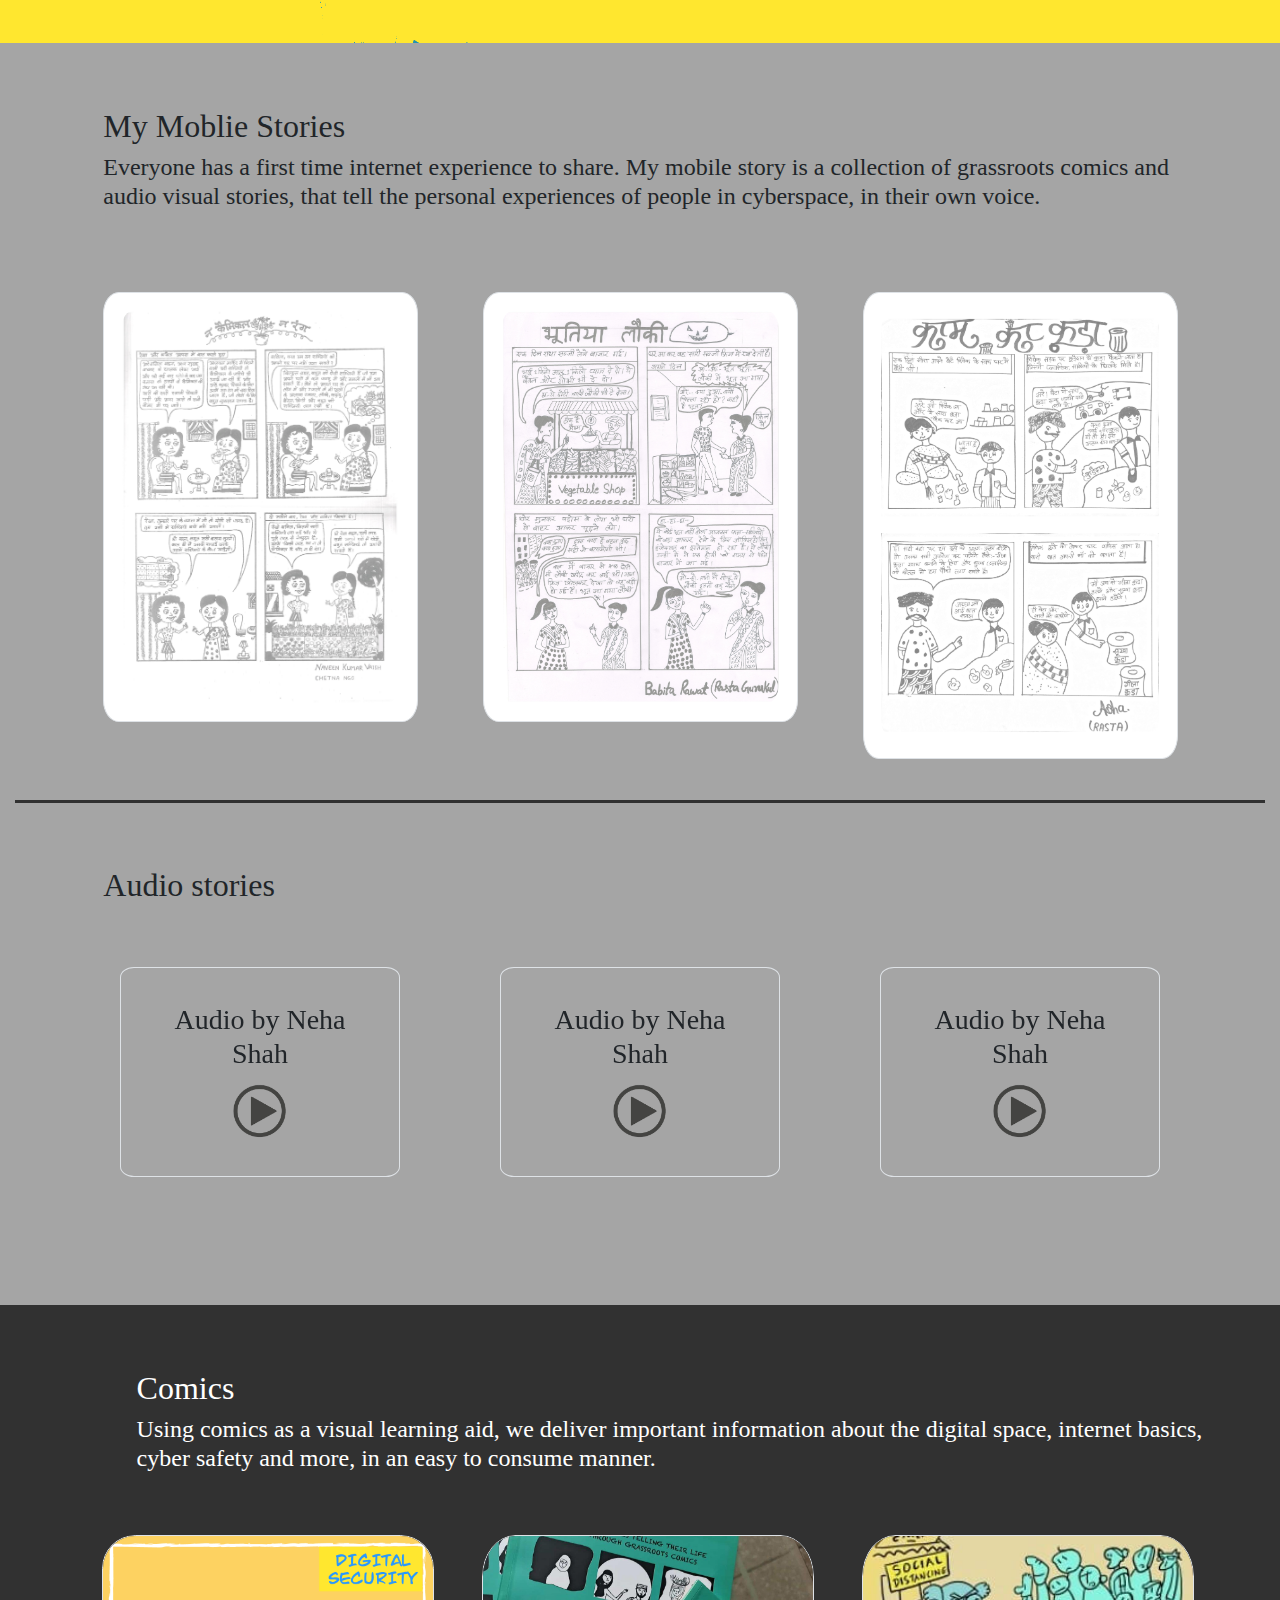
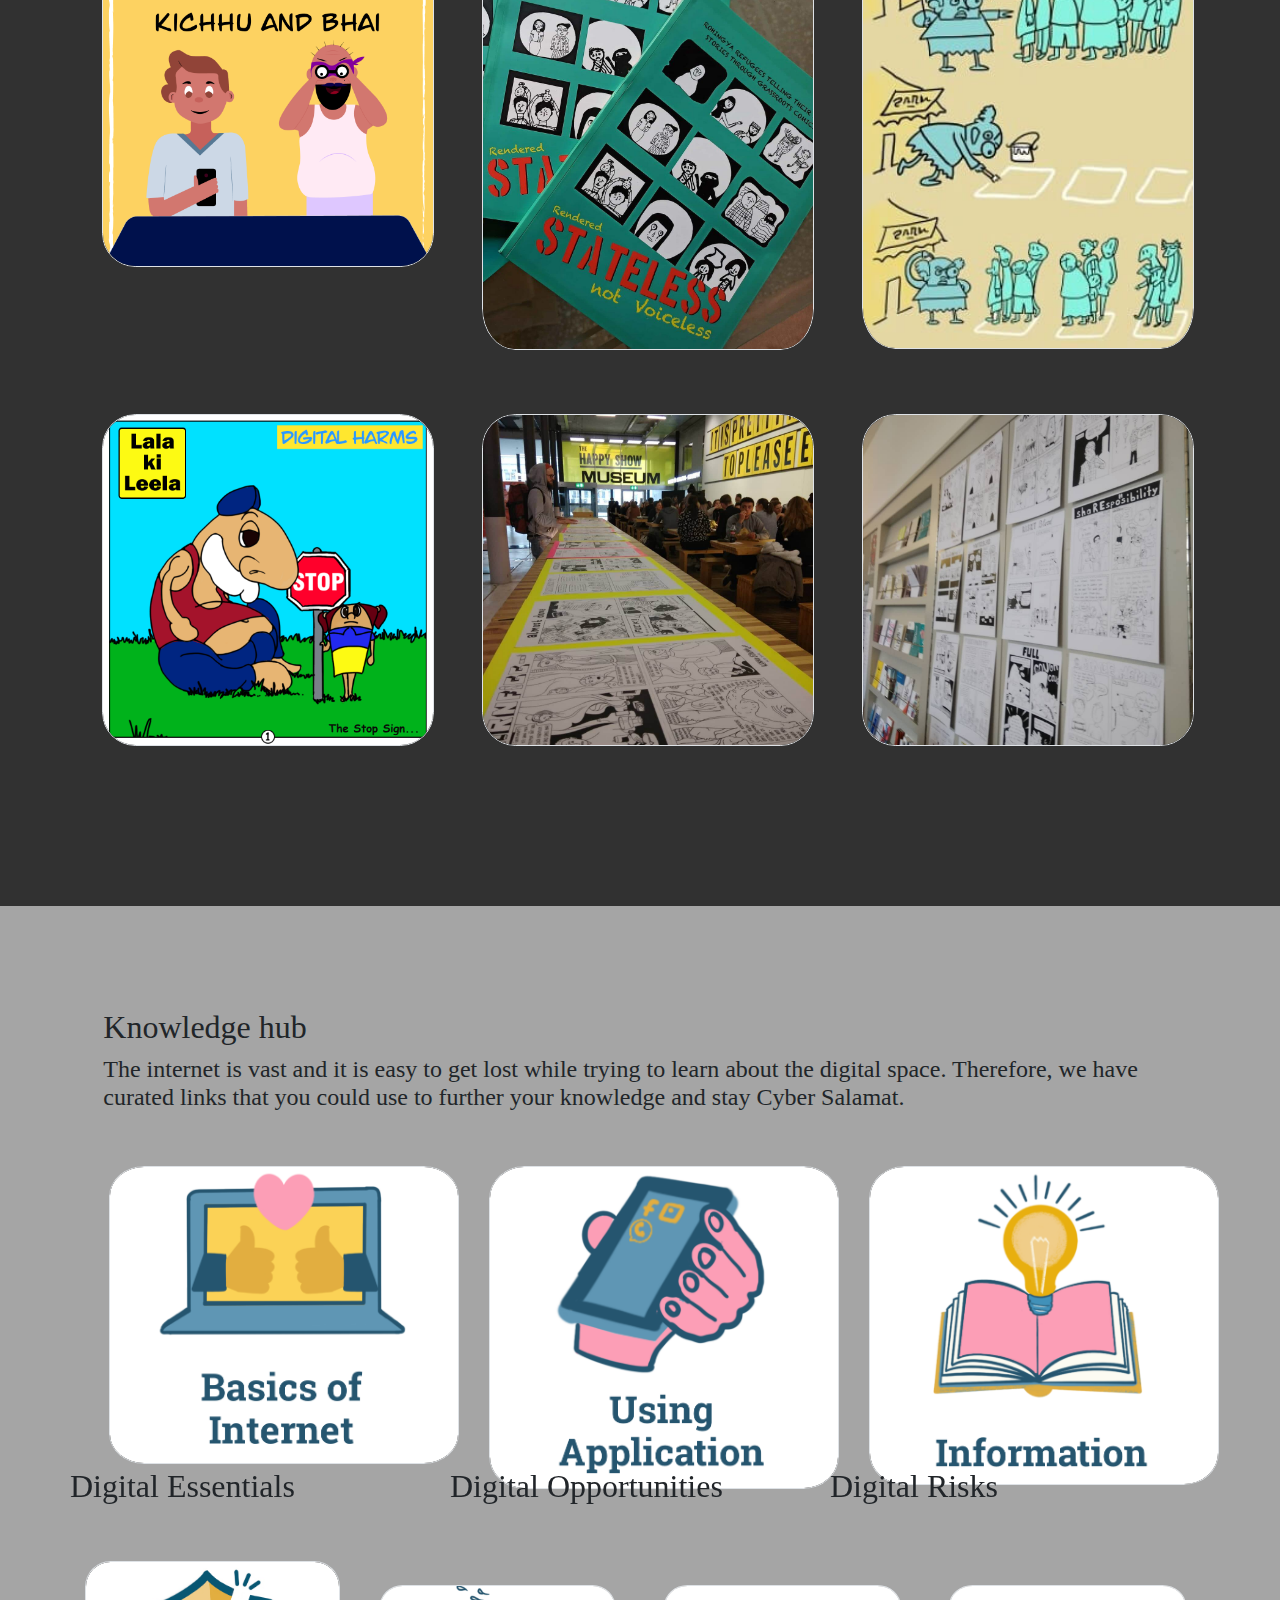
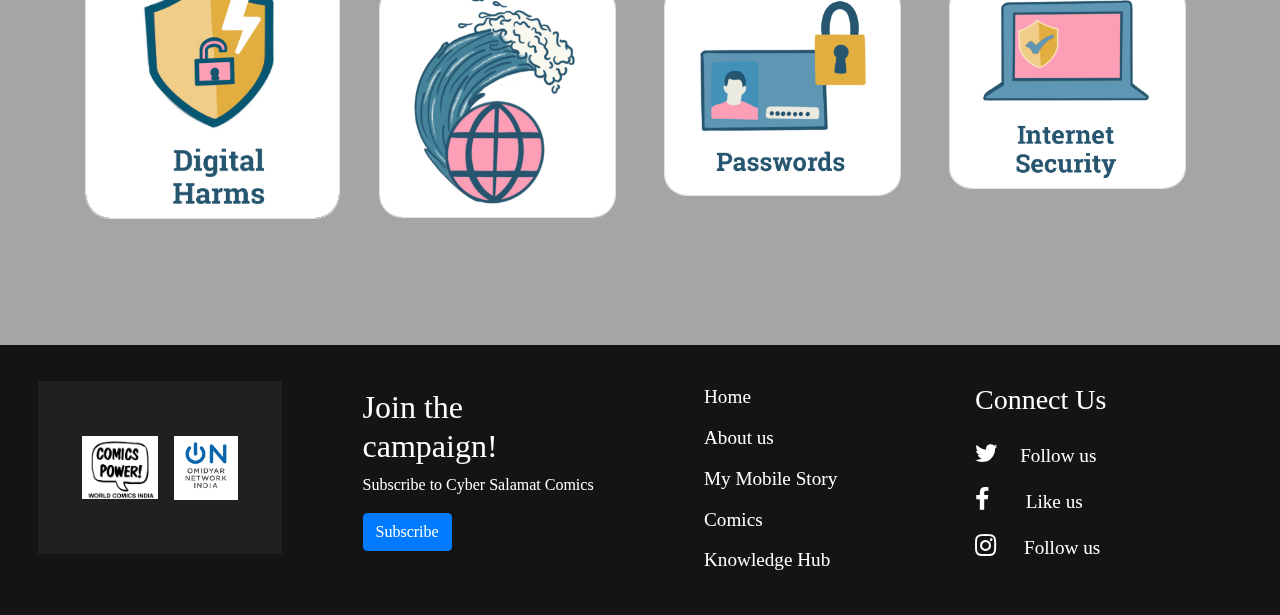
==== commit 5e1436af: "all canges" ====
--- a/index.html
+++ b/index.html
@@ -1,5 +1,7 @@
 <!DOCTYPE html>
 <html lang="en">
+
+<!-- G-E97KY31YQ5 -->
 
 <head>
   <!-- Required meta tags -->
@@ -54,16 +56,26 @@
               <a class="nav-link section-name" href="./index.html">Home </a>
             </li>
             <li class="nav-item">
-              <a class="nav-link section-name" href="./html/aboutUs.html">About us</a>
+              <a class="nav-link section-name" href="./aboutUs.html">About us</a>
             </li>
             <li class="nav-item">
-              <a class="nav-link section-name" href="./html/myMobileStory.html">My Mobile Story</a>
+              <a class="nav-link section-name" href="./myMobileStory.html">My Mobile Story</a>
+            </li>
+            <!-- <li class="nav-item">
+              <a class="nav-link section-name" href="./comics.php">Comics</a>
+            </li> -->
+            <li class="nav-item dropdown">
+              <a class="nav-link dropdown-toggle navbar-dark" href="./comics.php" id="navbarDropdown" role="button"
+                data-toggle="dropdown" aria-haspopup="true" aria-expanded="false">
+                Comics
+              </a>
+              <div class="dropdown-menu navbar-dark" aria-labelledby="navbarDropdown">
+                <a class="dropdown-item text-white navbar-dark" href="./comics.php">English Comics</a>
+                <a class="dropdown-item text-white navbar-dark" href="./comicsHindi.php">Hindi Comics</a>
+              </div>
             </li>
             <li class="nav-item">
-              <a class="nav-link section-name" href="./html/comics.html">Comics</a>
-            </li>
-            <li class="nav-item">
-              <a class="nav-link section-name" href="./html/knowledgeHub.html">Knowledge hub</a>
+              <a class="nav-link section-name" href="./knowledgeHub.html">Knowledge hub</a>
             </li>
           </ul>
           <!-- <form class="form-inline my-2 my-lg-0">
@@ -190,7 +202,7 @@
               <div class="bubble bubble7">
                 <img src="./images/07.png" class="img-fluid" alt="img1">
                 <p>Watch out! Candies comewith<br>
-                   conditions applied.
+                  conditions applied.
                 </p>
               </div>
 
@@ -399,36 +411,62 @@
           </h4>
         </div>
         <div class="row pb-4">
-          <div class="col-md-3 text-center align-items-stretch  p-4">
-            <a href="#">
-              <img src="./images/edu1.png" class="border edu-img" width="100%" alt="img1">
-            </a>
-          </div>
-
-          <div class="col-md-3 text-center align-items-stretch p-4">
-            <a href="#">
-              <img src="./images/edu2.png" class="edu-img border" width="100%" alt="img1">
-            </a>
-          </div>
-
-          <div class="col-md-3 text-center align-items-stretch p-4">
-            <a href="#">
-              <img src="./images/edu3.png" class="edu-img border" width="100%" alt="img1">
-            </a>
-          </div>
-
-          <div class="col-md-3 text-center align-items-stretch p-4">
-            <a href="#">
-              <img src="./images/edu4.png" class="edu-img border" width="80%" alt="img1">
-            </a>
-          </div>
-        </div>
-
+          <div class="col-md-4 box text-center align-items-stretch  ">
+            <div class="imgBx m-4">
+              <a href="#">
+                <img src="./images/edu1.png" class="border edu-img" width="100%" alt="img1">
+              </a>
+              <div class="edu-content">
+                <div>
+                  <h2>
+                    Digital Essentials
+                  </h2>
+                </div>
+              </div>
+            </div>
+          </div>
+
+          <div class="col-md-4 box text-center align-items-stretch">
+            <div class="imgBx m-4">
+              <a href="#">
+                <img src="./images/edu2.png" class="border edu-img" width="100%" alt="img1">
+              </a>
+              <div class="edu-content">
+                <div>
+                  <h2>
+                    Digital Opportunities
+                  </h2>
+                </div>
+              </div>
+            </div>
+          </div>
+
+          <div class="col-md-4 box text-center align-items-stretch ">
+            <div class="imgBx m-4">
+              <a href="#">
+                <img src="./images/edu3.png" class="border edu-img" width="100%" alt="img1">
+              </a>
+              <div class="edu-content">
+                <div>
+                  <h2>
+                    Digital Risks
+                  </h2>
+                </div>
+              </div>
+            </div>
+          </div>
+
+        </div>
+<!-- 
+
+ -->
         <div class="row pt-4">
-          <div class="col-md-3 text-center align-items-stretch p-4">
-            <a href="#">
-              <img src="./images/edu5.png" class="edu-img border" width="100%" alt="img1">
-            </a>
+          <div class="col-md-3 text-center align-items-stretch ">
+            <div class="imgBx">
+              <a href="#">
+                <img src="./images/edu5.png" class="edu-img border" width="100%" alt="img1">
+              </a>
+            </div>
           </div>
 
           <div class="col-md-3 text-center align-items-stretch p-4">
@@ -487,7 +525,7 @@
                     Subscribe to Cyber Salamat Comics
                   </p>
                 </div>
-              </div>              
+              </div>
               <div class="row">
                 <div class="col-12">
                   <button class="btn btn-primary" type="submit">Subscribe</button>
@@ -519,20 +557,20 @@
               <a href="./index.html">Home</a>
             </li>
             <li>
-              <a href="./html/aboutUs.html">About us</a>
-              
+              <a href="./aboutUs.html">About us</a>
+
             </li>
             <li>
-              <a href="./html/myMobileStory.html">My Mobile Story</a>
-      
+              <a href="./myMobileStory.html">My Mobile Story</a>
+
             </li>
             <li>
-              <a href="./html/comics.html">Comics</a>
-              
+              <a href="./comics.php">Comics</a>
+
             </li>
             <li>
-              <a href="./html/knowledgeHub.html">Knowledge Hub</a>
-              
+              <a href="./knowledgeHub.html">Knowledge Hub</a>
+
             </li>
           </ul>
         </div>
@@ -570,7 +608,7 @@
               <p>Follow us </p>
             </div>
           </div> -->
-<!--           
+          <!--           
           <div class="row">
             <div class="col-md-2">
               <i class="fa fa-twitter"></i>
--- a/css/index.css
+++ b/css/index.css
@@ -26,7 +26,12 @@
   justify-content: center;
   align-items: center;
   /* animation: zoomIn 2s; */
-
+}
+
+@media (max-width: 991px) {
+  .loader > img{
+    width: 40%;
+  }
 }
 
 .loader > img {
@@ -109,7 +114,7 @@
 }
 
 .horizontal-section {
-  background-color: white;
+  background-color: #313131;
 }
 
 .sticky-wrapper {
@@ -146,6 +151,7 @@
     opacity: 0;
   }
 }
+
 .horizontal-title {
   z-index: 20;
   position: absolute;
@@ -295,6 +301,42 @@
 .edu-heading{
   padding-left: 3%;
   padding-bottom: 2%;
+}
+
+.box .imgBx {
+  border-radius: 10%;
+  overflow: hidden;
+  width: 100%;
+}
+
+.imgBx img{
+  
+  background-color:black;
+  display: block;
+  border-radius: 10%;
+  width: 100%;
+  height: auto;
+  cursor: pointer;
+  transform: scale(1);
+  transition: 0.6s ease-in-out;
+}
+
+.imgBx:hover img{
+  transform: scale(1.2);
+  border-radius: 10%;
+  opacity: .3;  
+}
+
+.edu-content{
+  position: absolute;
+  top: 0;
+  left: 0;
+  z-index: 11;
+  width: 100%;
+  height: 100%;
+  display: flex;
+  align-items: flex-end;
+
 }
 
 .edu-img{
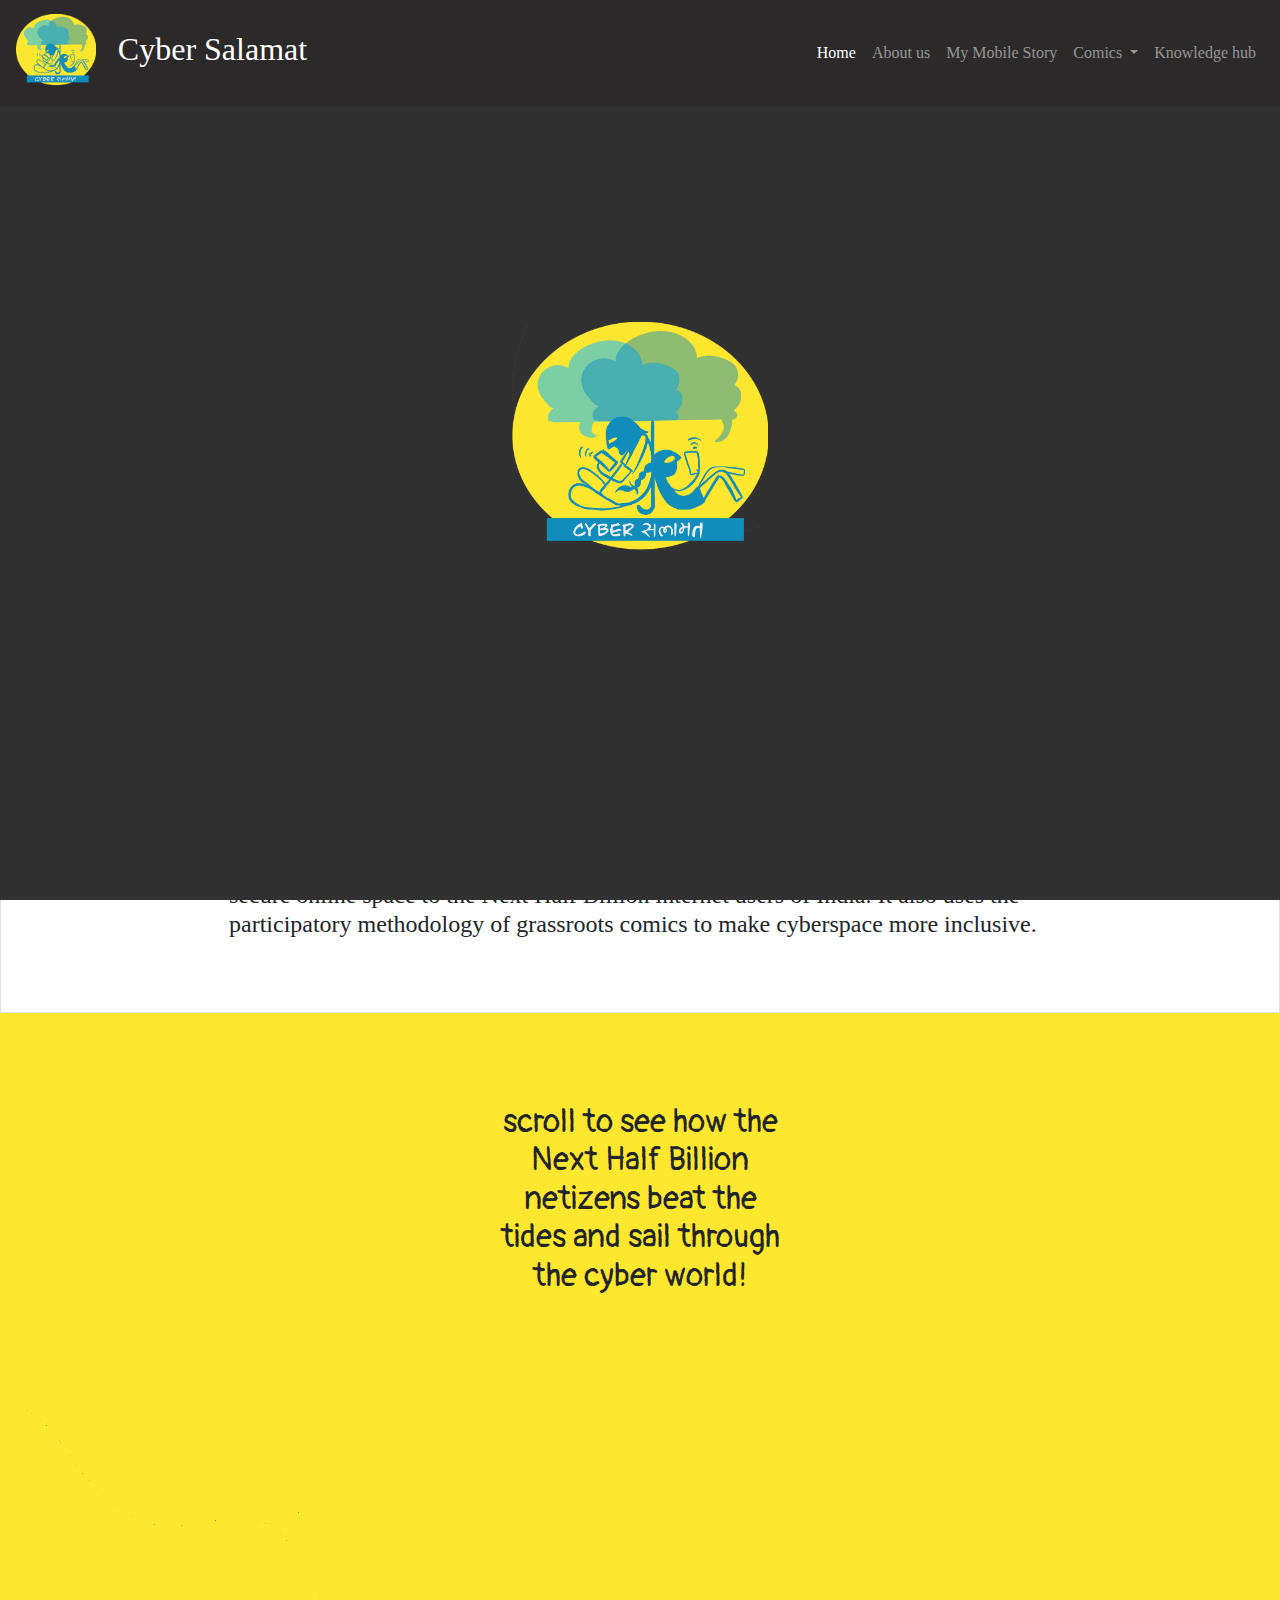
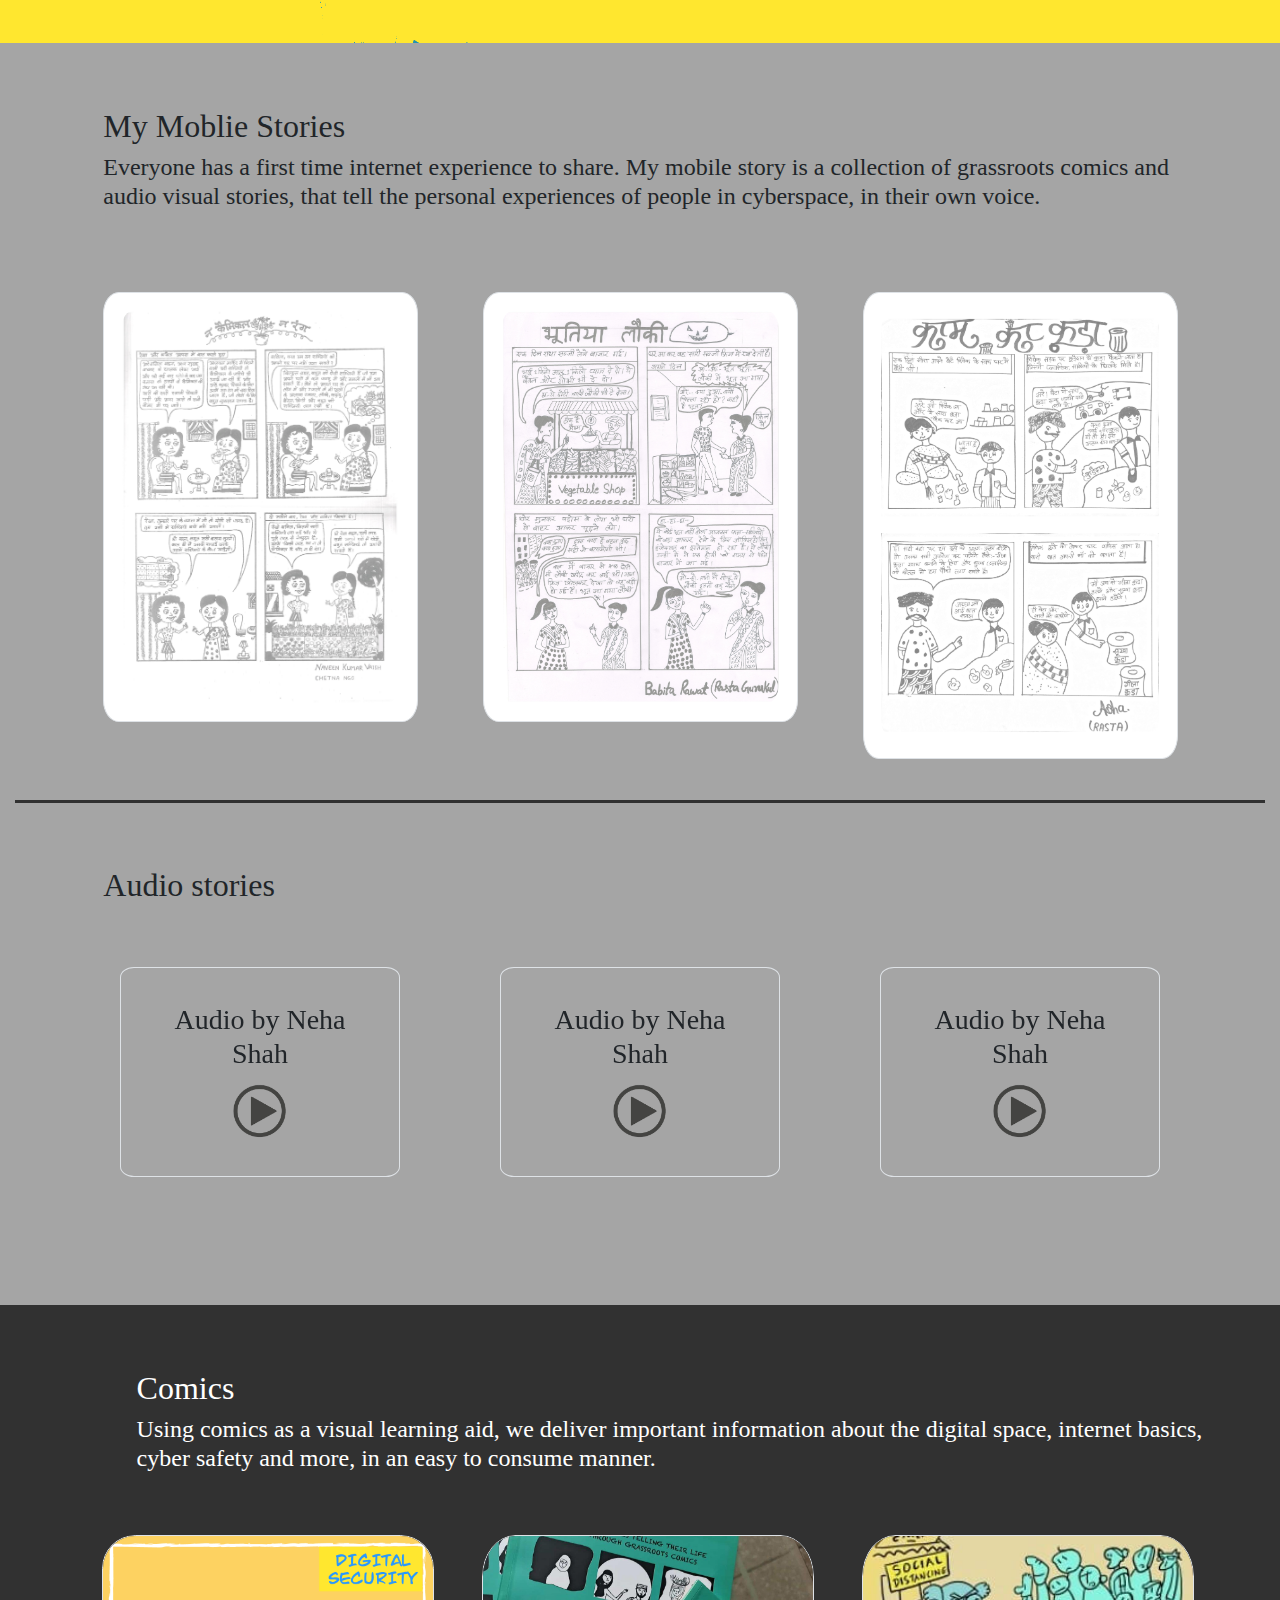
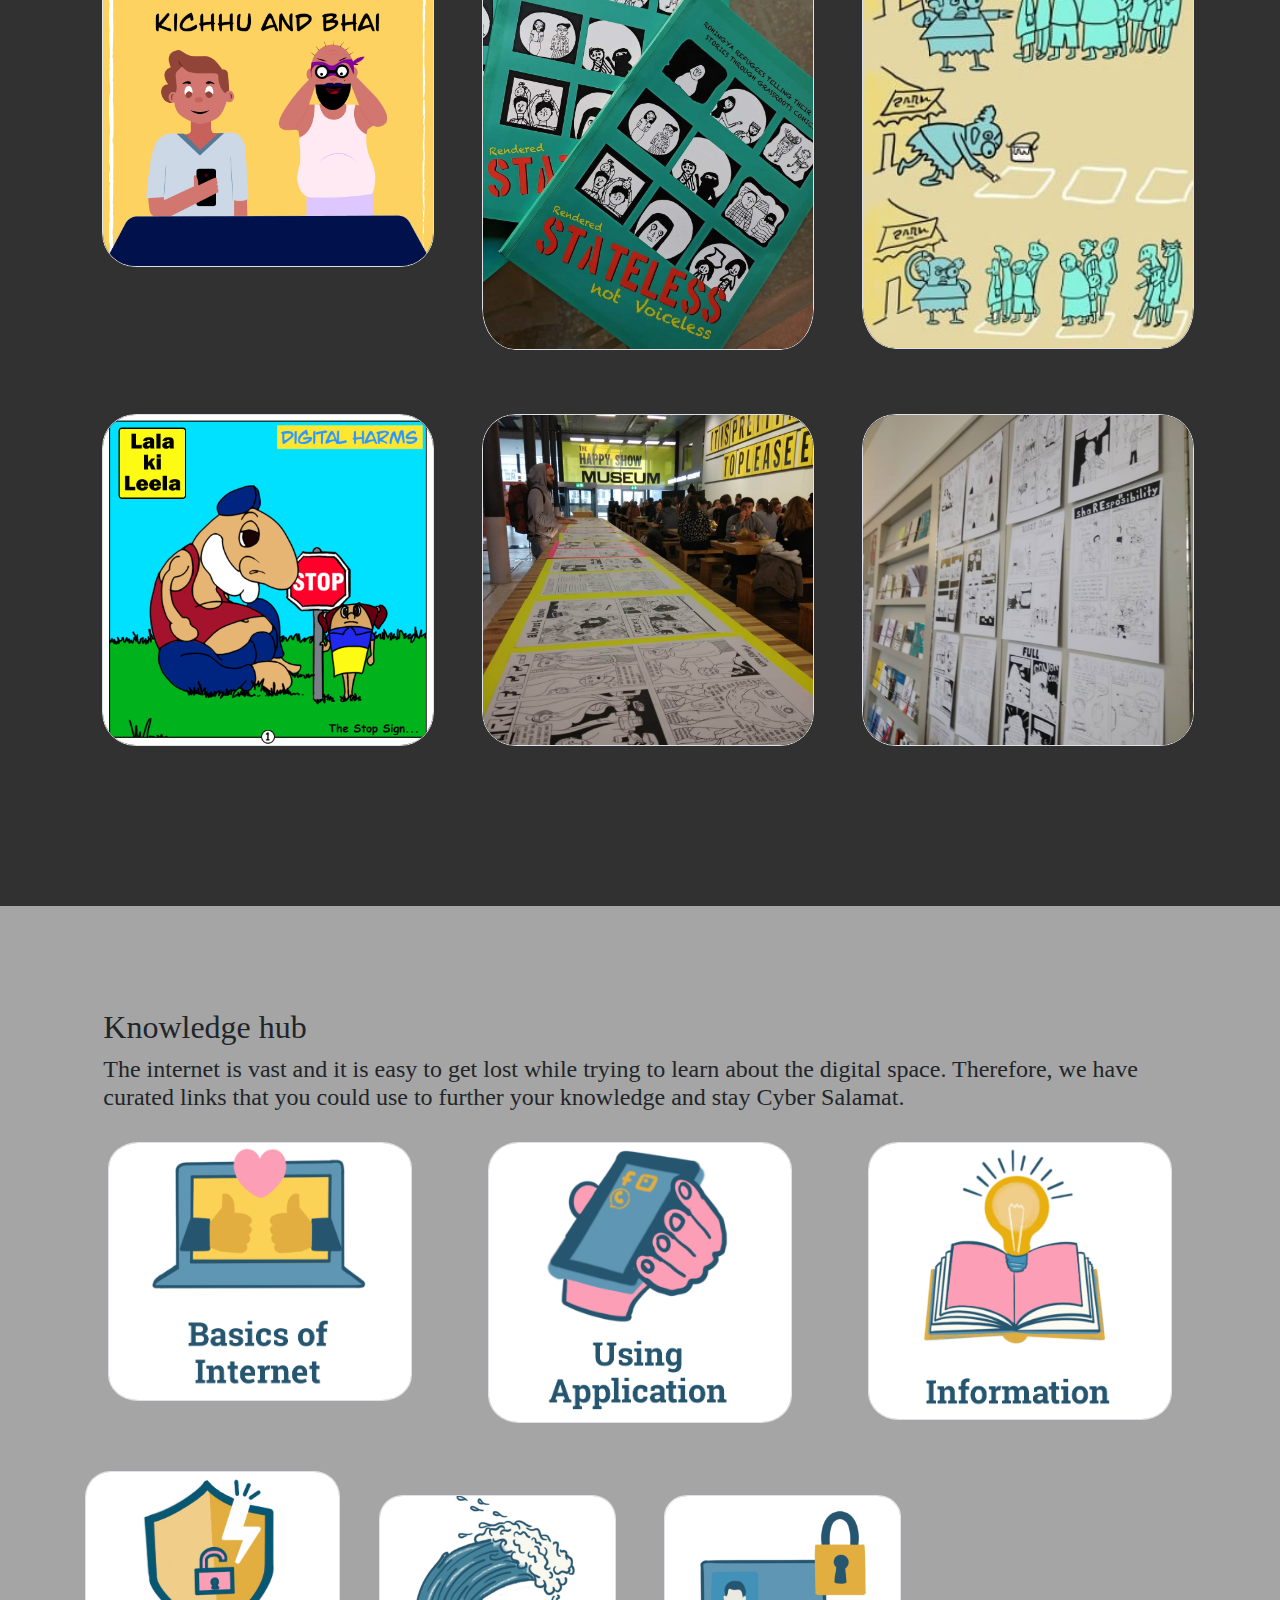
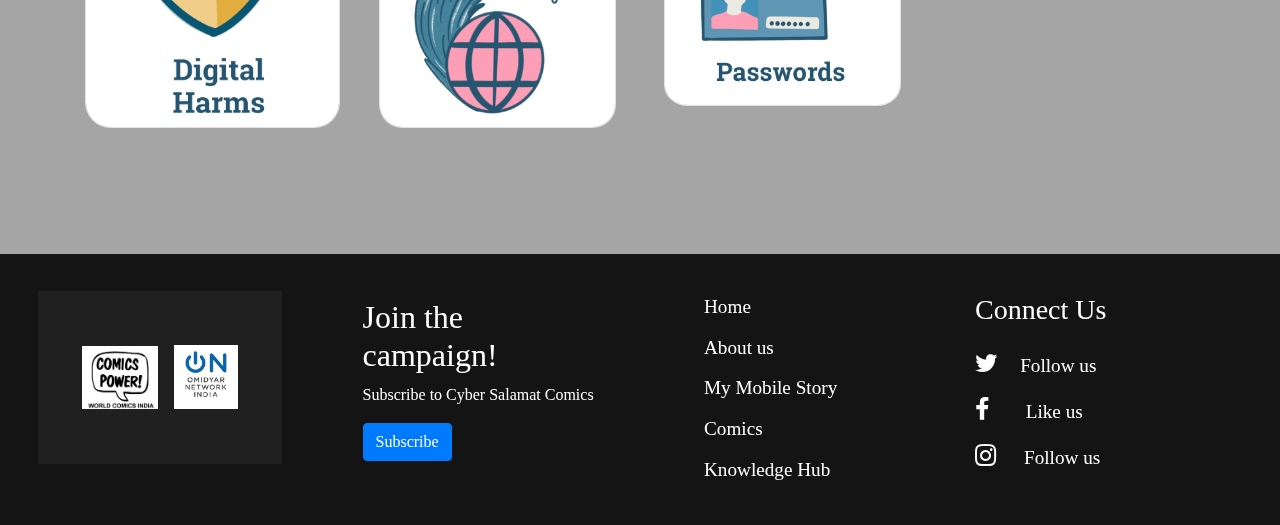
==== commit eab0f869: "trials" ====
--- a/index.html
+++ b/index.html
@@ -59,7 +59,7 @@
               <a class="nav-link section-name" href="./aboutUs.html">About us</a>
             </li>
             <li class="nav-item">
-              <a class="nav-link section-name" href="./myMobileStory.html">My Mobile Story</a>
+              <a class="nav-link section-name" href="./myMobileStory.php">My Mobile Story</a>
             </li>
             <!-- <li class="nav-item">
               <a class="nav-link section-name" href="./comics.php">Comics</a>
@@ -75,7 +75,7 @@
               </div>
             </li>
             <li class="nav-item">
-              <a class="nav-link section-name" href="./knowledgeHub.html">Knowledge hub</a>
+              <a class="nav-link section-name" href="./knowledgeHub.php">Knowledge hub</a>
             </li>
           </ul>
           <!-- <form class="form-inline my-2 my-lg-0">
@@ -410,8 +410,9 @@
             have curated links that you could use to further your knowledge and stay Cyber Salamat.
           </h4>
         </div>
+
         <div class="row pb-4">
-          <div class="col-md-4 box text-center align-items-stretch  ">
+          <!-- <div class="col-md-4 box text-center align-items-stretch  ">
             <div class="imgBx m-4">
               <a href="#">
                 <img src="./images/edu1.png" class="border edu-img" width="100%" alt="img1">
@@ -431,9 +432,9 @@
               <a href="#">
                 <img src="./images/edu2.png" class="border edu-img" width="100%" alt="img1">
               </a>
-              <div class="edu-content">
+              <div class="edu-content m-4">
                 <div>
-                  <h2>
+                  <h2 class="text-edu">
                     Digital Opportunities
                   </h2>
                 </div>
@@ -454,18 +455,54 @@
                 </div>
               </div>
             </div>
-          </div>
-
-        </div>
-<!-- 
+          </div> -->
+
+          <div class="col-md-4 p-0 m-0">
+            <div class="box ">
+              <img src="./images/edu1.png" class="border edu-img" width="100%" alt="img1">
+              <div class="overlay">
+                <div class="text-edu">
+                  <h3 class="">digital Risks</h3>
+                  <a href="./knowledgeHub.php#edu1"><button type="button" class="btn btn-primary">Learn More</button></a>
+                </div>
+              </div>
+            </div>
+          </div>
+
+          <div class="col-md-4 p-0 m-0">
+            <div class="box ">
+              <img src="./images/edu2.png" class="border edu-img" width="100%" alt="img1">
+              <div class="overlay">
+                <div class="text-edu">
+                  <h3 class="">digital Risks</h3>
+                  <a href="./knowledgeHub.php#edu2"><button type="button" class="btn btn-primary">Learn More</button></a>
+                </div>
+              </div>
+            </div>
+          </div>
+
+          <div class="col-md-4 p-0 m-0">
+            <div class="box ">
+              <img src="./images/edu3.png" class="border edu-img" width="100%" alt="img1">
+              <div class="overlay">
+                <div class="text-edu">
+                  <h3 class="">digital Risks</h3>
+                  <a href="./knowledgeHub.php#edu3"><button type="button" class="btn btn-primary">Learn More</button></a>
+                </div>
+              </div>
+            </div>
+          </div>
+
+        </div>
+        <!-- 
 
  -->
         <div class="row pt-4">
           <div class="col-md-3 text-center align-items-stretch ">
             <div class="imgBx">
-              <a href="#">
-                <img src="./images/edu5.png" class="edu-img border" width="100%" alt="img1">
-              </a>
+              <!-- <a href="#"> -->
+              <img src="./images/edu5.png" class="edu-img border" width="100%" alt="img1">
+              <!-- </a> -->
             </div>
           </div>
 
@@ -478,14 +515,9 @@
           <div class="col-md-3 text-center align-items-stretch p-4">
             <a href="#">
               <img src="./images/edu7.png" class="border edu-img" width="100%" alt="img1">
-            </a>
-          </div>
-
-          <div class="col-md-3 text-center align-items-stretch p-4">
-            <a href="#">
-              <img src="./images/edu8.png" class="border edu-img" width="100%" alt="img1">
-            </a>
-          </div>
+              <!-- </a> -->
+          </div>
+
         </div>
       </div>
     </div>
@@ -503,8 +535,8 @@
       <div class="row">
         <div class="col-sm-3 text-center footer-div">
           <div class="footer-logo">
-            <img src="./images/logo_footer.png" alt="footer1" width="45%">
-            <img src="./images/logo1_footer.jpg" alt="footer2" width="39%">
+            <a href="https://www.worldcomicsindia.com/"><img src="./images/logo_footer.png" alt="footer1" width="45%"></a>
+            <a href="https://www.omidyarnetwork.in/blog/can-grassroots-comics-make-tech-more-inclusive"></a><img src="./images/logo1_footer.jpg" alt="footer2" width="39%"></a>
 
           </div>
         </div>
@@ -569,7 +601,7 @@
 
             </li>
             <li>
-              <a href="./knowledgeHub.html">Knowledge Hub</a>
+              <a href="./knowledgeHub.php">Knowledge Hub</a>
 
             </li>
           </ul>
@@ -639,4 +671,6 @@
   <script src="./js/index.js" type="text/javascript"></script>
 </body>
 
-</html>+</html>
+
+
--- a/css/index.css
+++ b/css/index.css
@@ -303,13 +303,13 @@
   padding-bottom: 2%;
 }
 
-.box .imgBx {
+/* .box .imgBx {
   border-radius: 10%;
   overflow: hidden;
   width: 100%;
-}
-
-.imgBx img{
+} */
+
+/* .imgBx img{
   
   background-color:black;
   display: block;
@@ -319,14 +319,14 @@
   cursor: pointer;
   transform: scale(1);
   transition: 0.6s ease-in-out;
-}
-
-.imgBx:hover img{
+} */
+
+/* .imgBx:hover img{
   transform: scale(1.2);
   border-radius: 10%;
   opacity: .3;  
-}
-
+} */
+/* 
 .edu-content{
   position: absolute;
   top: 0;
@@ -337,11 +337,84 @@
   display: flex;
   align-items: flex-end;
 
+} */
+
+/* .imgBx:hover .edu-content{
+  height: 100%;
+  border-radius: 10%;
+}
+
+.edu-content {
+  position: absolute;
+  bottom: 0;
+  left: 0;
+  right: 0;
+  background-color: #008CBA;
+  overflow: hidden;
+  width: 100%;
+  height: 0;
+  transition: .5s ease;
+}
+
+.text-edu {
+  color: white;
+  font-size: 20px;
+  position: absolute;
+  top: 50%;
+  left: 50%;
+  -webkit-transform: translate(-50%, -50%);
+  -ms-transform: translate(-50%, -50%);
+  transform: translate(-50%, -50%);
+  text-align: center;
+} */
+
+.box{
+  width: 80%;
+  margin: auto;
+  border-radius: 10%;
+}
+
+.overlay {
+  padding: 0 15px;
+  width: 80%;
+  margin: auto;
+  position: absolute;
+  bottom: 0;
+  left: 0;
+  right: 0;
+  background-color: black;
+  opacity: 1;
+  overflow: hidden;
+  height: 0;
+  transition: .5s ease-in-out;
+  border-radius: 10%;
+}
+
+.box:hover .overlay {
+  border-radius: 10%;
+  height: 100%;
+  opacity: .9;
+  width: 80%;
+  padding: 0 15px;
+  margin: auto;
+}
+
+.text-edu {
+  color: white;
+  font-size: 20px;
+  position: absolute;
+  top: 50%;
+  left: 50%;
+  -webkit-transform: translate(-50%, -50%);
+  -ms-transform: translate(-50%, -50%);
+  transform: translate(-50%, -50%);
+  text-align: center;
 }
 
 .edu-img{
   border-radius: 10%;
 }
+
 
 .comics-heading {
   padding-left: 3%;
